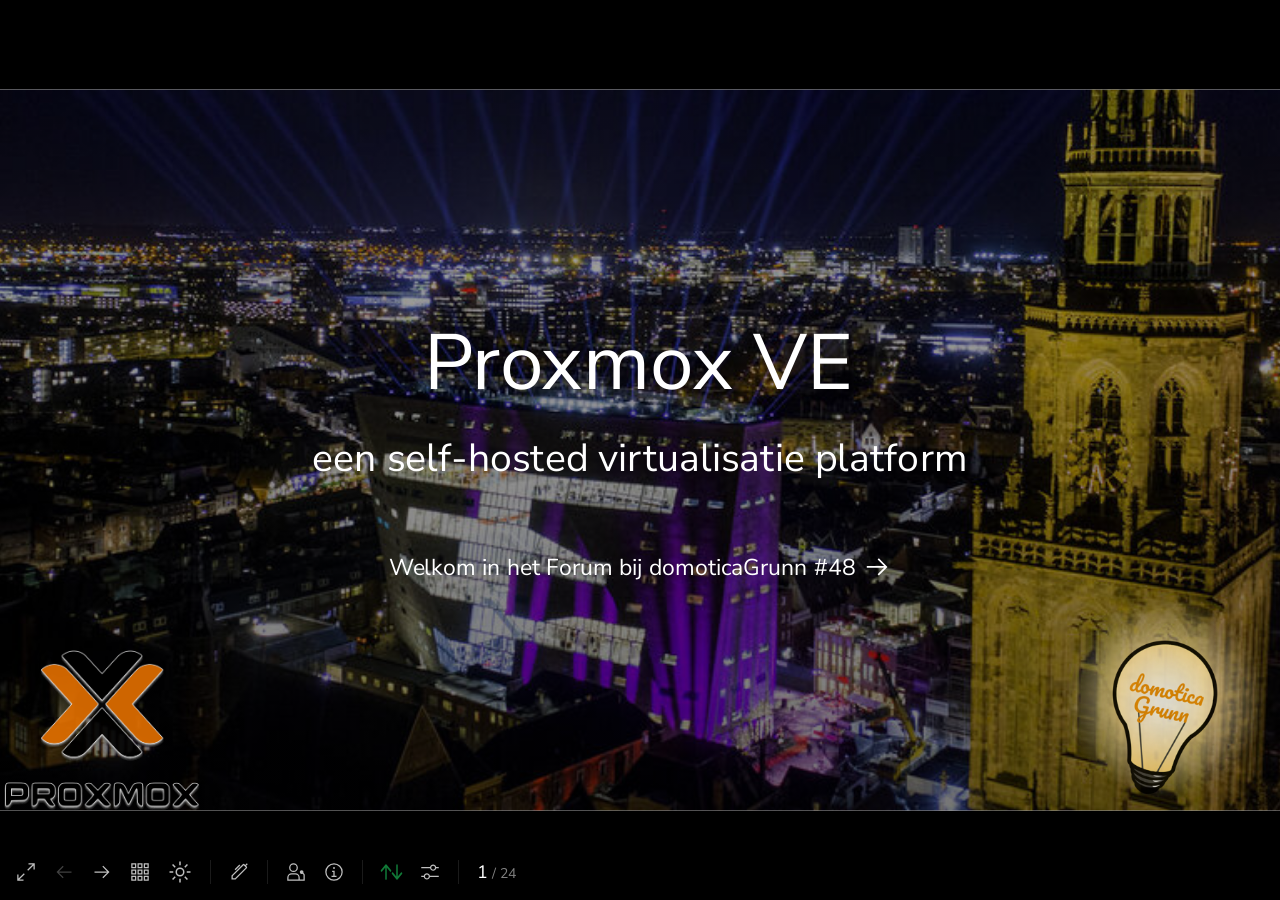
==== index.html @ 7b928413 "🎉 Initial commit" ====
<!DOCTYPE html>
<html lang="en">
<head>
<meta charset="utf-8">
<meta name="viewport" content="width=device-width, initial-scale=1">
<title>Proxmox VE - Slidev</title>
<link rel="stylesheet" href="https://fonts.googleapis.com/css2?family=Nunito+Sans:wght@200;400;600&family=Fira+Code:wght@200;400;600&display=swap" type="text/css">
<link rel="preload" as="image" href="/forum_by_night.jpg">
<link rel="preload" as="image" href="/proxmox-black-white-shade.png">
<link rel="preload" as="image" href="/agenda-proxmox.png">
<link rel="preload" as="image" href="/de-enshittification-logo.png">
<link rel="preload" as="image" href="/helper-scripts.png">
<link rel="preload" as="image" href="/synology.png">
<link rel="preload" as="image" href="/home-assistant-social-media-logo-round.png">
<link rel="preload" as="image" href="/pirate-and-flag.png">
<link rel="preload" as="image" href="/arr-stack.png">
<link rel="preload" as="image" href="/arr-flow.png">
<link rel="preload" as="image" href="/NFS-op-Synology.jpg">
<link rel="preload" as="image" href="/CTID.jpg">
<link rel="preload" as="image" href="/that_s_all_folks.jpg">
<link rel="icon" href="https://cdn.jsdelivr.net/gh/slidevjs/slidev/assets/favicon.png">
<meta http-equiv="Content-Type" content="text/html; charset=UTF-8">
<meta property="slidev:version" content="52.14.0">
<meta name="description" content="&quot;## Proxmox VE\nself-hosted virtualisation platform ...\n\nGepresenteerd tijdens [domoticaGrunn](https://domoticagrunn.nl/) #48\n&quot;">
<meta property="og:title" content="Proxmox VE - Slidev">
<meta property="og:description" content="&quot;## Proxmox VE\nself-hosted virtualisation platform ...\n\nGepresenteerd tijdens [domoticaGrunn](https://domoticagrunn.nl/) #48\n&quot;">  <script type="module" crossorigin src="/assets/index-CC-iwQQU.js"></script>
  <link rel="modulepreload" crossorigin href="/assets/modules/vue-CE-2AtBt.js">
  <link rel="modulepreload" crossorigin href="/assets/modules/shiki-D66ZmSuy.js">
  <link rel="stylesheet" crossorigin href="/assets/modules/shiki-UqVAgQbi.css">
  <link rel="stylesheet" crossorigin href="/assets/index-CL4uBboR.css">
</head>
<body>
  <div id="app"></div>
  <div id="mermaid-rendering-container"></div>
  
</body>
</html>
---- assets/modules/shiki-UqVAgQbi.css ----
.resize-observer[data-v-b329ee4c]{position:absolute;top:0;left:0;z-index:-1;width:100%;height:100%;border:none;background-color:transparent;pointer-events:none;display:block;overflow:hidden;opacity:0}.resize-observer[data-v-b329ee4c] object{display:block;position:absolute;top:0;left:0;height:100%;width:100%;overflow:hidden;pointer-events:none;z-index:-1}.v-popper__popper{z-index:10000;top:0;left:0;outline:none}.v-popper__popper.v-popper__popper--hidden{visibility:hidden;opacity:0;transition:opacity .15s,visibility .15s;pointer-events:none}.v-popper__popper.v-popper__popper--shown{visibility:visible;opacity:1;transition:opacity .15s}.v-popper__popper.v-popper__popper--skip-transition,.v-popper__popper.v-popper__popper--skip-transition>.v-popper__wrapper{transition:none!important}.v-popper__backdrop{position:absolute;top:0;left:0;width:100%;height:100%;display:none}.v-popper__inner{position:relative;box-sizing:border-box;overflow-y:auto}.v-popper__inner>div{position:relative;z-index:1;max-width:inherit;max-height:inherit}.v-popper__arrow-container{position:absolute;width:10px;height:10px}.v-popper__popper--arrow-overflow .v-popper__arrow-container,.v-popper__popper--no-positioning .v-popper__arrow-container{display:none}.v-popper__arrow-inner,.v-popper__arrow-outer{border-style:solid;position:absolute;top:0;left:0;width:0;height:0}.v-popper__arrow-inner{visibility:hidden;border-width:7px}.v-popper__arrow-outer{border-width:6px}.v-popper__popper[data-popper-placement^=top] .v-popper__arrow-inner,.v-popper__popper[data-popper-placement^=bottom] .v-popper__arrow-inner{left:-2px}.v-popper__popper[data-popper-placement^=top] .v-popper__arrow-outer,.v-popper__popper[data-popper-placement^=bottom] .v-popper__arrow-outer{left:-1px}.v-popper__popper[data-popper-placement^=top] .v-popper__arrow-inner,.v-popper__popper[data-popper-placement^=top] .v-popper__arrow-outer{border-bottom-width:0;border-left-color:transparent!important;border-right-color:transparent!important;border-bottom-color:transparent!important}.v-popper__popper[data-popper-placement^=top] .v-popper__arrow-inner{top:-2px}.v-popper__popper[data-popper-placement^=bottom] .v-popper__arrow-container{top:0}.v-popper__popper[data-popper-placement^=bottom] .v-popper__arrow-inner,.v-popper__popper[data-popper-placement^=bottom] .v-popper__arrow-outer{border-top-width:0;border-left-color:transparent!important;border-right-color:transparent!important;border-top-color:transparent!important}.v-popper__popper[data-popper-placement^=bottom] .v-popper__arrow-inner{top:-4px}.v-popper__popper[data-popper-placement^=bottom] .v-popper__arrow-outer{top:-6px}.v-popper__popper[data-popper-placement^=left] .v-popper__arrow-inner,.v-popper__popper[data-popper-placement^=right] .v-popper__arrow-inner{top:-2px}.v-popper__popper[data-popper-placement^=left] .v-popper__arrow-outer,.v-popper__popper[data-popper-placement^=right] .v-popper__arrow-outer{top:-1px}.v-popper__popper[data-popper-placement^=right] .v-popper__arrow-inner,.v-popper__popper[data-popper-placement^=right] .v-popper__arrow-outer{border-left-width:0;border-left-color:transparent!important;border-top-color:transparent!important;border-bottom-color:transparent!important}.v-popper__popper[data-popper-placement^=right] .v-popper__arrow-inner{left:-4px}.v-popper__popper[data-popper-placement^=right] .v-popper__arrow-outer{left:-6px}.v-popper__popper[data-popper-placement^=left] .v-popper__arrow-container{right:-10px}.v-popper__popper[data-popper-placement^=left] .v-popper__arrow-inner,.v-popper__popper[data-popper-placement^=left] .v-popper__arrow-outer{border-right-width:0;border-top-color:transparent!important;border-right-color:transparent!important;border-bottom-color:transparent!important}.v-popper__popper[data-popper-placement^=left] .v-popper__arrow-inner{left:-2px}.v-popper--theme-tooltip .v-popper__inner{background:#000c;color:#fff;border-radius:6px;padding:7px 12px 6px}.v-popper--theme-tooltip .v-popper__arrow-outer{border-color:#000c}.v-popper--theme-dropdown .v-popper__inner{background:#fff;color:#000;border-radius:6px;border:1px solid #ddd;box-shadow:0 6px 30px #0000001a}.v-popper--theme-dropdown .v-popper__arrow-inner{visibility:visible;border-color:#fff}.v-popper--theme-dropdown .v-popper__arrow-outer{border-color:#ddd}:root{--twoslash-border-color: #8888;--twoslash-underline-color: currentColor;--twoslash-highlighted-border: #c37d0d50;--twoslash-highlighted-bg: #c37d0d20;--twoslash-popup-bg: #f8f8f8;--twoslash-popup-color: inherit;--twoslash-popup-shadow: rgba(0, 0, 0, .08) 0px 1px 4px;--twoslash-docs-color: #888;--twoslash-docs-font: sans-serif;--twoslash-code-font: inherit;--twoslash-code-font-size: 1em;--twoslash-matched-color: inherit;--twoslash-unmatched-color: #888;--twoslash-cursor-color: #8888;--twoslash-error-color: #d45656;--twoslash-error-bg: #d4565620;--twoslash-warn-color: #c37d0d;--twoslash-warn-bg: #c37d0d20;--twoslash-tag-color: #3772cf;--twoslash-tag-bg: #3772cf20;--twoslash-tag-warn-color: var(--twoslash-warn-color);--twoslash-tag-warn-bg: var(--twoslash-warn-bg);--twoslash-tag-annotate-color: #1ba673;--twoslash-tag-annotate-bg: #1ba67320}@media(prefers-reduced-motion:reduce){.twoslash *{transition:none!important}}.twoslash:hover .twoslash-hover{border-color:var(--twoslash-underline-color)}.twoslash .twoslash-hover{border-bottom:1px dotted transparent;transition-timing-function:ease;transition:border-color .3s;position:relative}.twoslash .twoslash-popup-container{position:absolute;opacity:0;display:inline-flex;flex-direction:column;transform:translateY(1.1em);background:var(--twoslash-popup-bg);color:var(--twoslash-popup-color);border:1px solid var(--twoslash-border-color);transition:opacity .3s;border-radius:4px;pointer-events:none;z-index:10;-webkit-user-select:none;user-select:none;text-align:left;box-shadow:var(--twoslash-popup-shadow)}.twoslash .twoslash-query-persisted .twoslash-popup-container{z-index:9;transform:translateY(1.5em)}.twoslash .twoslash-hover:hover .twoslash-popup-container,.twoslash .twoslash-error-hover:hover .twoslash-popup-container,.twoslash .twoslash-query-persisted .twoslash-popup-container,.twoslash .twoslash-query-line .twoslash-popup-container{opacity:1;pointer-events:auto}.twoslash .twoslash-popup-container:hover{-webkit-user-select:auto;user-select:auto}.twoslash .twoslash-popup-arrow{position:absolute;top:-4px;left:1em;border-top:1px solid var(--twoslash-border-color);border-right:1px solid var(--twoslash-border-color);background:var(--twoslash-popup-bg);transform:rotate(-45deg);width:6px;height:6px;pointer-events:none}.twoslash .twoslash-popup-code,.twoslash .twoslash-popup-error,.twoslash .twoslash-popup-docs{padding:6px 8px!important}.twoslash .twoslash-popup-code{font-family:var(--twoslash-code-font);font-size:var(--twoslash-code-font-size)}.twoslash .twoslash-popup-docs{color:var(--twoslash-docs-color);font-family:var(--twoslash-docs-font);font-size:.8em;border-top:1px solid var(--twoslash-border-color)}.twoslash .twoslash-popup-error{color:var(--twoslash-error-color);background-color:var(--twoslash-error-bg);font-family:var(--twoslash-docs-font);font-size:.8em}.twoslash .twoslash-popup-docs-tags{display:flex;flex-direction:column;font-family:var(--twoslash-docs-font)}.twoslash .twoslash-popup-docs-tags,.twoslash .twoslash-popup-docs-tag-name{margin-right:.5em}.twoslash .twoslash-popup-docs-tag-name{font-family:var(--twoslash-code-font)}.twoslash .twoslash-query-line .twoslash-popup-container{position:relative;margin-bottom:1.4em;transform:translateY(.6em)}.twoslash .twoslash-error-line{position:relative;background-color:var(--twoslash-error-bg);border-left:3px solid var(--twoslash-error-color);color:var(--twoslash-error-color);padding:6px 12px;margin:.2em 0;min-width:100%;width:max-content}.twoslash .twoslash-error-line.twoslash-error-level-warning{background-color:var(--twoslash-warn-bg);border-left:3px solid var(--twoslash-warn-color);color:var(--twoslash-warn-color)}.twoslash .twoslash-error{background:url("data:image/svg+xml,%3Csvg%20xmlns%3D'http%3A%2F%2Fwww.w3.org%2F2000%2Fsvg'%20viewBox%3D'0%200%206%203'%20enable-background%3D'new%200%200%206%203'%20height%3D'3'%20width%3D'6'%3E%3Cg%20fill%3D'%23c94824'%3E%3Cpolygon%20points%3D'5.5%2C0%202.5%2C3%201.1%2C3%204.1%2C0'%2F%3E%3Cpolygon%20points%3D'4%2C0%206%2C2%206%2C0.6%205.4%2C0'%2F%3E%3Cpolygon%20points%3D'0%2C2%201%2C3%202.4%2C3%200%2C0.6'%2F%3E%3C%2Fg%3E%3C%2Fsvg%3E") repeat-x bottom left;padding-bottom:2px}.twoslash .twoslash-error.twoslash-error-level-warning{background:url("data:image/svg+xml,%3Csvg%20xmlns%3D'http%3A%2F%2Fwww.w3.org%2F2000%2Fsvg'%20viewBox%3D'0%200%206%203'%20enable-background%3D'new%200%200%206%203'%20height%3D'3'%20width%3D'6'%3E%3Cg%20fill%3D'%23c37d0d'%3E%3Cpolygon%20points%3D'5.5%2C0%202.5%2C3%201.1%2C3%204.1%2C0'%2F%3E%3Cpolygon%20points%3D'4%2C0%206%2C2%206%2C0.6%205.4%2C0'%2F%3E%3Cpolygon%20points%3D'0%2C2%201%2C3%202.4%2C3%200%2C0.6'%2F%3E%3C%2Fg%3E%3C%2Fsvg%3E") repeat-x bottom left;padding-bottom:2px}.twoslash .twoslash-completion-cursor{position:relative}.twoslash .twoslash-completion-cursor .twoslash-completion-list{-webkit-user-select:none;user-select:none;position:absolute;top:0;left:0;transform:translateY(1.2em);margin:3px 0 0 -1px;display:inline-block;z-index:8;box-shadow:var(--twoslash-popup-shadow);background:var(--twoslash-popup-bg);border:1px solid var(--twoslash-border-color)}.twoslash-completion-list{width:240px;font-size:.8rem;padding:4px;display:flex;flex-direction:column;gap:4px}.twoslash-completion-list:hover{-webkit-user-select:auto;user-select:auto}.twoslash-completion-list:before{background-color:var(--twoslash-cursor-color);width:2px;position:absolute;top:-1.6em;height:1.4em;left:-1px;content:" "}.twoslash-completion-list li{overflow:hidden;display:flex;align-items:center;gap:.25em;line-height:1em}.twoslash-completion-list li span.twoslash-completions-unmatched{color:var(--twoslash-unmatched-color)}.twoslash-completion-list .deprecated{text-decoration:line-through;opacity:.5}.twoslash-completion-list li span.twoslash-completions-matched{color:var(--twoslash-matched-color)}.twoslash-highlighted{background-color:var(--twoslash-highlighted-bg);border:1px solid var(--twoslash-highlighted-border);padding:1px 2px;margin:-1px -3px;border-radius:4px}.twoslash-completion-list .twoslash-completions-icon{color:var(--twoslash-unmatched-color);width:1em;flex:none}.twoslash .twoslash-tag-line{position:relative;background-color:var(--twoslash-tag-bg);border-left:3px solid var(--twoslash-tag-color);color:var(--twoslash-tag-color);padding:6px 10px;margin:.2em 0;display:flex;align-items:center;gap:.3em;min-width:100%;width:max-content}.twoslash .twoslash-tag-line .twoslash-tag-icon{width:1.1em;color:inherit}.twoslash .twoslash-tag-line.twoslash-tag-error-line{background-color:var(--twoslash-error-bg);border-left:3px solid var(--twoslash-error-color);color:var(--twoslash-error-color)}.twoslash .twoslash-tag-line.twoslash-tag-warn-line{background-color:var(--twoslash-tag-warn-bg);border-left:3px solid var(--twoslash-tag-warn-color);color:var(--twoslash-tag-warn-color)}.twoslash .twoslash-tag-line.twoslash-tag-annotate-line{background-color:var(--twoslash-tag-annotate-bg);border-left:3px solid var(--twoslash-tag-annotate-color);color:var(--twoslash-tag-annotate-color)}:root{--twoslash-popup-bg: var(--vp-c-bg, inherit);--twoslash-popup-color: var(--vp-c-text-1);--twoslash-docs-color: var(--vp-c-text-1);--twoslash-docs-font: var(--vp-font-family-base);--twoslash-code-font: var(--vp-font-family-mono);--twoslash-code-size: var(--vp-code-font-size);--twoslash-underline-color: #8888;--twoslash-border-color: var(--vp-c-border);--twoslash-cursor-color: var(--vp-c-brand);--twoslash-matched-color: var(--vp-c-brand);--twoslash-unmatched-color: var(--vp-c-text-2)}.v-popper--theme-twoslash{z-index:calc(var(--vp-z-index-local-nav) - 1)}.v-popper--theme-twoslash.v-popper__popper{content-visibility:auto}.v-popper--theme-twoslash .v-popper__inner{background:var(--twoslash-popup-bg);color:var(--twoslash-popup-color);border-color:var(--twoslash-border-color)}.v-popper--theme-twoslash .v-popper__arrow-outer{border-color:var(--twoslash-border-color)}.v-popper--theme-twoslash .v-popper__arrow-inner{border-color:var(--twoslash-popup-bg)}.twoslash-popup-container{transform:translateY(1.5em)}.twoslash-query-persisted .twoslash-popup-container{transform:translateY(1.8em)}.twoslash .v-popper{display:inline-block}.twoslash-completion-list .twoslash-completions-icon{color:var(--twoslash-unmatched-color)!important}.twoslash-floating .twoslash-popup-code{max-width:600px;display:block;width:fit-content;min-width:100%;padding:6px 12px;line-height:var(--vp-code-line-height);font-size:var(--twoslash-code-size);transition:color .5s;white-space:pre-wrap}.twoslash-floating .twoslash-popup-docs,.twoslash-floating .twoslash-popup-error{padding:12px!important;font-family:var(--twoslash-docs-font);font-size:.9em;max-height:500px;max-width:700px;overflow-y:auto;overflow-x:hidden;text-wrap:balance}.twoslash-floating .twoslash-popup-docs p:first-child,.twoslash-floating .twoslash-popup-error p:first-child{margin-top:0}.twoslash-floating .twoslash-popup-docs p:last-child,.twoslash-floating .twoslash-popup-error p:last-child{margin-bottom:0}.twoslash-floating .twoslash-popup-docs{border-top:1px solid var(--twoslash-border-color);color:var(--twoslash-docs-color)}.twoslash-floating .twoslash-popup-error{color:var(--twoslash-error-color)}.twoslash-floating .twoslash-popup-error.twoslash-error-level-warning{color:var(--twoslash-warn-color)}.twoslash-floating .twoslash-popup-docs p,.twoslash-floating .twoslash-popup-error p{margin:6px 0;text-wrap:balance}.twoslash-floating .twoslash-popup-docs pre .twoslash-floating .twoslash-popup-error pre{background-color:var(--vp-code-block-bg);border-radius:8px;padding:12px;margin:6px -2px;overflow-x:auto}.twoslash-floating .twoslash-popup-docs-tags{display:flex;flex-direction:column;padding:8px 12px!important}.twoslash-floating .twoslash-popup-docs-tags .twoslash-popup-docs-tag-name{font-family:var(--twoslash-code-font);color:var(--twoslash-unmatched-color);margin-right:.5em}.twoslash-completion-cursor{height:1.2em;width:2px;margin-bottom:-.2em;background:var(--twoslash-cursor-color);display:inline-block;-webkit-user-select:none;user-select:none}.twoslash-floating.twoslash-completion .v-popper__arrow-container{display:none}.twoslash-floating.twoslash-completion .twoslash-completion-list{padding:6px;font-family:var(--twoslash-code-font);font-size:var(--twoslash-code-size)!important}.twoslash-floating.twoslash-completion .twoslash-completion-list li{padding:3px 0}.twoslash-error:empty,.twoslash-error-empty{display:inline-block;min-width:.55em;min-height:1.2em;vertical-align:middle}
---- assets/index-CL4uBboR.css ----
:root{--slidev-code-background: #f5f5f5;--slidev-code-foreground: #1b1b1b;--slidev-code-font-family: "Fira Code",ui-monospace,SFMono-Regular,Menlo,Monaco,Consolas,"Liberation Mono","Courier New",monospace;--slidev-code-padding: 8px;--slidev-code-font-size: 12px;--slidev-code-line-height: 18px;--slidev-code-radius: 4px;--slidev-code-margin: 4px 0;--slidev-theme-primary: #3ab9d5;--slidev-transition-duration: .5s;--slidev-slide-container-background: black;--slidev-controls-foreground: white;--slidev-code-tab-divider: #e5e5e5;--slidev-code-tab-text-color: #67676c;--slidev-code-tab-font-size: 12px;--slidev-code-tab-active-text-color: #3c3c43}html.dark{--slidev-code-background: #1b1b1b;--slidev-code-foreground: #eee;--slidev-code-tab-divider: #222222;--slidev-code-tab-text-color: #98989f;--slidev-code-tab-active-text-color: #dfdfd6}html,body,#app,#page-root{padding:0;margin:0;width:100%;height:100vh;height:calc(var(--vh, 1vh) * 100);overflow:hidden;print-color-adjust:exact;-webkit-print-color-adjust:exact;--un-bg-opacity:1;background-color:rgb(255 255 255 / var(--un-bg-opacity));font-family:Avenir Next,Nunito Sans,ui-sans-serif,system-ui,-apple-system,BlinkMacSystemFont,Segoe UI,Roboto,Helvetica Neue,Arial,Noto Sans,sans-serif,"Apple Color Emoji","Segoe UI Emoji",Segoe UI Symbol,"Noto Color Emoji"}.dark html,.dark body,.dark #app,.dark #page-root{--un-bg-opacity:1;background-color:rgb(18 18 18 / var(--un-bg-opacity))}html{background:transparent}.slidev-icon-btn{aspect-ratio:1;-webkit-user-select:none;user-select:none;outline:none;cursor:pointer;position:relative;display:inline-flex;align-items:center;justify-content:center;border-radius:.25rem;padding:.25rem;vertical-align:middle;opacity:.75;transition-property:color,background-color,border-color,text-decoration-color,fill,stroke,opacity,box-shadow,transform,filter,backdrop-filter;transition-duration:.15s;transition-duration:.2s;transition-timing-function:cubic-bezier(.4,0,.2,1)}@media(min-width:768px){.slidev-icon-btn{padding:.5rem}}.slidev-icon-btn:hover{--un-bg-opacity:1;background-color:rgb(156 163 175 / var(--un-bg-opacity));--un-bg-opacity:.1;opacity:1}.slidev-icon-btn:focus-visible{opacity:1;outline-width:2px;--un-outline-color-opacity:1;outline-color:rgb(0 0 0 / var(--un-outline-color-opacity));outline-offset:2px;outline-style:solid}.dark .slidev-icon-btn:focus-visible{--un-outline-color-opacity:1;outline-color:rgb(255 255 255 / var(--un-outline-color-opacity))}.slidev-icon-btn.shallow{opacity:.3}.slidev-icon-btn.active{opacity:1}.slidev-icon-btn.disabled{opacity:.25;pointer-events:none}.slidev-layout a.slidev-icon-btn{border-style:none}.slidev-layout a.slidev-icon-btn:hover{border-style:none;--un-text-opacity:1;color:rgb(255 255 255 / var(--un-text-opacity))}.slidev-vclick-target{transition-property:opacity;transition-timing-function:cubic-bezier(.4,0,.2,1);transition-duration:.15s;transition-duration:.1s}.slidev-vclick-hidden{opacity:0!important;pointer-events:none!important;-webkit-user-select:none!important;user-select:none!important}.slidev-vclick-display-none{display:none!important}.slidev-vclick-fade{opacity:.5}.slidev-icon{display:inline-block;vertical-align:sub;line-height:1em}.slidev-page{position:relative;top:0;left:0;right:0;width:100%}.slidev-note-with-clicks .slidev-note-fade{color:#888c}.dark .slidev-note-with-clicks .slidev-note-fade{color:#a1a1a1cc}.slidev-note-click-mark{-webkit-user-select:none;user-select:none;font-size:.7em;display:inline-flex;align-items:center;border-width:1px;border-color:transparent;border-radius:.25rem;background-color:#a78bfa1a;padding-left:.25rem;padding-right:.25rem;--un-text-opacity:1;color:rgb(167 139 250 / var(--un-text-opacity));font-family:Fira Code,ui-monospace,SFMono-Regular,Menlo,Monaco,Consolas,Liberation Mono,Courier New,monospace}.slidev-note-click-mark.slidev-note-click-mark-active{border-width:1px;--un-border-opacity:1;border-color:rgb(167 139 250 / var(--un-border-opacity))}.slidev-note-click-mark.slidev-note-click-mark-past{filter:saturate(0);opacity:.5}.slidev-note-click-mark.slidev-note-click-mark-future{opacity:.5}.slidev-note-click-mark:before{content:"";display:inline-block;--un-icon: url("data:image/svg+xml;utf8,%3Csvg viewBox='0 0 32 32' width='1.2em' height='1.2em' xmlns='http://www.w3.org/2000/svg' %3E%3Cpath fill='currentColor' d='M23 28a1 1 0 0 1-.71-.29l-6.13-6.14l-3.33 5a1 1 0 0 1-1 .44a1 1 0 0 1-.81-.7l-6-20A1 1 0 0 1 6.29 5l20 6a1 1 0 0 1 .7.81a1 1 0 0 1-.44 1l-5 3.33l6.14 6.13a1 1 0 0 1 0 1.42l-4 4A1 1 0 0 1 23 28m0-2.41L25.59 23l-7.16-7.15l5.25-3.5L7.49 7.49l4.86 16.19l3.5-5.25Z'/%3E%3C/svg%3E");-webkit-mask:var(--un-icon) no-repeat;mask:var(--un-icon) no-repeat;-webkit-mask-size:100% 100%;mask-size:100% 100%;background-color:currentColor;color:inherit;width:1.2em;height:1.2em;opacity:.8}.slidev-note-click-mark:after{content:attr(data-clicks);display:inline-block;transform:translateY(.1em)}.slidev-form-button{border-bottom-width:2px;border-radius:.25rem;padding:.25rem 1rem;--un-text-opacity:1;color:rgb(255 255 255 / var(--un-text-opacity));--un-border-opacity:1;border-color:rgb(55 65 81 / var(--un-border-opacity));--un-bg-opacity:1;background-color:rgb(107 114 128 / var(--un-bg-opacity))}.slidev-form-button:hover{--un-border-opacity:1;border-color:rgb(75 85 99 / var(--un-border-opacity));--un-bg-opacity:1;background-color:rgb(156 163 175 / var(--un-bg-opacity))}.slidev-form-button.primary{--un-border-opacity:1;border-color:rgb(17 94 89 / var(--un-border-opacity));--un-bg-opacity:1;background-color:rgb(13 148 136 / var(--un-bg-opacity))}.slidev-form-button.primary:hover{--un-border-opacity:1;border-color:rgb(15 118 110 / var(--un-border-opacity));--un-bg-opacity:1;background-color:rgb(20 184 166 / var(--un-bg-opacity))}.rough-annotation{transform:scale(calc(1 / var(--slidev-slide-scale)))}#twoslash-container{position:fixed}#twoslash-container .v-popper__wrapper:not(.no-slide-scale>*){transform:scale(calc(1 * var(--slidev-slide-scale)));transform-origin:30px top}.slidev-note ul{margin:0}html.dark:root{color-scheme:dark}html.dark .shiki{color:var(--shiki-dark, inherit);--twoslash-popup-bg: var(--shiki-dark-bg, inherit)}html.dark .shiki span{color:var(--shiki-dark)}html:not(.dark) .shiki{color:var(--shiki-light, inherit);--twoslash-popup-bg: var(--shiki-light-bg, inherit)}html:not(.dark) .shiki span{color:var(--shiki-light)}.twoslash-meta-line.twoslash-popover-line{margin-top:-10px}.slidev-code-wrapper{margin:var(--slidev-code-margin)!important;scroll-padding:var(--slidev-code-padding)}.slidev-code-wrapper:-webkit-scrollbar{width:0px}.slidev-code{font-family:var(--slidev-code-font-family)!important;padding:var(--slidev-code-padding)!important;font-size:var(--slidev-code-font-size)!important;line-height:var(--slidev-code-line-height)!important;border-radius:var(--slidev-code-radius)!important;background:var(--slidev-code-background);overflow:auto}.slidev-code-block-title,.slidev-code-group-tabs{background:var(--slidev-code-background);color:var(--slidev-code-tab-text-color);padding-left:var(--slidev-code-padding);padding-right:var(--slidev-code-padding);font-size:var(--slidev-code-tab-font-size);border-radius:var(--slidev-code-radius) var(--slidev-code-radius) 0 0;box-shadow:inset 0 -1px var(--slidev-code-tab-divider);display:flex;gap:8px;align-items:center}.slidev-code-block-title{padding:var(--slidev-code-padding)}.slidev-code-tab{font-size:var(--slidev-code-tab-font-size);white-space:nowrap;cursor:pointer;transition:color .25s;padding:var(--slidev-code-padding);border-bottom:2px solid transparent;color:var(--slidev-code-tab-text-color);position:relative;display:flex;align-items:center;gap:8px}.slidev-code-tab:hover{color:var(--slidev-code-tab-active-text-color)!important}.slidev-code-group-blocks .slidev-code-wrapper{margin:0!important}.slidev-code-group-blocks .slidev-code{border-radius:0 0 var(--slidev-code-radius) var(--slidev-code-radius)!important}.slidev-code-group-blocks .slidev-code-wrapper.active{display:block}.slidev-code-group-blocks .slidev-code-wrapper{display:none}.slidev-code-block-title+.slidev-code,.slidev-code-group-tabs+.slidev-code{border-top-left-radius:0!important;border-top-right-radius:0!important}.slidev-code .slidev-code-dishonored{opacity:.3;pointer-events:none}.slidev-code-line-numbers .slidev-code code{counter-reset:step;counter-increment:step calc(var(--start, 1) - 1)}.slidev-code-line-numbers .slidev-code code .line:before{content:counter(step);counter-increment:step;display:inline-block;text-align:right;margin-right:1.5rem;width:1rem;--un-text-opacity:1;color:rgb(156 163 175 / var(--un-text-opacity))}.dark .slidev-code-line-numbers .slidev-code code .line:before{--un-text-opacity:1;color:rgb(75 85 99 / var(--un-text-opacity))}.slidev-note :not(pre)>code,.slidev-layout :not(pre)>code{font-size:.9em;background:var(--slidev-code-background);border-radius:var(--slidev-code-radius);padding:.125rem .375rem;font-weight:300}.slidev-note :not(pre)>code:after,.slidev-note :not(pre)>code:before{content:""}.slidev-layout :not(pre)>code:before{margin-right:-.08em}.katex,.katex :after,.katex :before{border-color:currentColor}.slidev-katex-wrapper .mord.dishonored{opacity:.3}.slide-left-enter-active,.slide-left-leave-active,.slide-right-enter-active,.slide-right-leave-active,.slide-up-enter-active,.slide-up-leave-active,.slide-down-enter-active,.slide-down-leave-active{transition:all var(--slidev-transition-duration) ease}.slide-left-enter-from,.slide-right-leave-to{translate:100% 0}.slide-left-leave-to,.slide-right-enter-from{translate:-100% 0}.slide-up-enter-from,.slide-down-leave-to{translate:0 100%}.slide-up-leave-to,.slide-down-enter-from{translate:0 -100%}.fade-enter-active,.fade-leave-active{transition:opacity var(--slidev-transition-duration) ease}.fade-enter-from,.fade-leave-to{opacity:0}.fade-out-leave-active{transition:opacity calc(var(--slidev-transition-duration) * .6) ease-out}.fade-out-enter-active{transition:opacity calc(var(--slidev-transition-duration) * .8) ease-in;transition-delay:calc(var(--slidev-transition-duration) * .6)}.fade-out-enter-from,.fade-out-leave-to{opacity:0}.slidev-layout{height:100%;padding:2.5rem 3.5rem;font-size:1.1rem}.slidev-layout pre,.slidev-layout code{-webkit-user-select:text;user-select:text}.slidev-layout code{font-family:Fira Code,ui-monospace,SFMono-Regular,Menlo,Monaco,Consolas,Liberation Mono,Courier New,monospace}.slidev-layout h1{margin-bottom:1rem;font-size:2.25rem;line-height:2.5rem}.slidev-layout h6{padding-top:.25rem;font-size:.875rem;line-height:1.25rem;font-weight:500;letter-spacing:.1em;text-transform:uppercase}.slidev-layout p{margin-top:1rem;margin-bottom:1rem;line-height:1.5rem}.slidev-layout ul{list-style:square}.slidev-layout ol{list-style:decimal}.slidev-layout li{line-height:1.8em}.slidev-layout blockquote{background:var(--slidev-code-background);color:var(--slidev-code-foreground);border-left-width:1px;border-color:var(--slidev-theme-primary);border-radius:.25rem;padding:.25rem .5rem;font-size:.875rem;line-height:1.25rem}.slidev-layout blockquote>*{margin-top:0;margin-bottom:0}.slidev-layout table{width:100%}.slidev-layout tr{border-bottom-width:1px;border-color:#9ca3af33}.slidev-layout th{text-align:left;font-weight:400}.slidev-layout a{border-bottom-width:1px;border-color:currentColor;border-style:dashed}.slidev-layout a:hover{border-style:solid;color:var(--slidev-theme-primary)}.slidev-layout td,.slidev-layout th{padding:.75rem .5rem}.slidev-layout b,.slidev-layout strong{font-weight:600}.slidev-layout kbd{border-width:1px;border-bottom-width:2px;border-color:#9ca3af33;border-radius:.25rem;--un-bg-opacity:1;background-color:rgb(156 163 175 / var(--un-bg-opacity));--un-bg-opacity:.05;padding:.125rem .25rem;font-size:.75rem;line-height:1rem;font-family:Fira Code,ui-monospace,SFMono-Regular,Menlo,Monaco,Consolas,Liberation Mono,Courier New,monospace}.slidev-layout h1,[dir=ltr] h1,.slidev-layout [dir=ltr] h1,.slidev-layout h6,[dir=ltr] h6,.slidev-layout [dir=ltr] h6{margin-left:-.05em;margin-right:0}.slidev-layout li,[dir=ltr] li,.slidev-layout [dir=ltr] li{margin-left:1.1em;margin-right:0;padding-left:.2em;padding-right:0}[dir=rtl] h1,.slidev-layout [dir=rtl] h1,[dir=rtl] h6,.slidev-layout [dir=rtl] h6{margin-right:-.05em;margin-left:0}[dir=rtl] li,.slidev-layout [dir=rtl] li{margin-right:1.1em;margin-left:0;padding-right:.2em;padding-left:0}.slidev-layout h1+p{margin-top:-.5rem;margin-bottom:1rem;opacity:.5}.slidev-layout p+h2,.slidev-layout ul+h2,.slidev-layout table+h2{margin-top:2.5rem}.slidev-layout h1{margin-bottom:1rem;margin-left:-.05em;font-size:2.25rem;line-height:2.5rem}.slidev-layout h2{font-size:1.875rem;line-height:2.25rem}.slidev-layout h3{font-size:1.5rem;line-height:2rem}.slidev-layout h4{font-size:1.25rem;line-height:1.75rem}.slidev-layout h5{font-size:1rem;line-height:1.5rem}.slidev-layout h6{margin-left:-.05em;padding-top:.25rem;font-size:.875rem;line-height:1.25rem;font-weight:500;letter-spacing:.1em;text-transform:uppercase}.slidev-layout h6:not(.opacity-100){opacity:.4}.slidev-layout.cover,.slidev-layout.intro{display:grid;height:100%}.slidev-layout.cover h1,.slidev-layout.intro h1{font-size:3.75rem;line-height:1;line-height:5rem}.slidev-layout.fact{display:grid;height:100%;text-align:center}.slidev-layout.fact h1{font-size:6rem;line-height:1;font-weight:700}.slidev-layout.fact h1+p{font-size:1.5rem;line-height:2rem;font-weight:700}.slidev-layout.statement{display:grid;height:100%;text-align:center}.slidev-layout.statement h1{font-size:3.75rem;line-height:1;font-weight:700}.slidev-layout.quote{display:grid;height:100%}.slidev-layout.quote h1+p{margin-top:.5rem}.slidev-layout.section h1{font-size:3.75rem;line-height:1;font-weight:500;line-height:5rem}:root{--prism-scheme: light;--prism-foreground: #6e6e6e;--prism-background: #f4f4f4;--prism-comment: #a8a8a8;--prism-string: #555555;--prism-literal: #333333;--prism-keyword: #000000;--prism-function: #4f4f4f;--prism-deleted: #333333;--prism-class: #333333;--prism-builtin: #757575;--prism-property: #333333;--prism-namespace: #4f4f4f;--prism-punctuation: #ababab;--prism-decorator: var(--prism-class);--prism-operator: var(--prism-punctuation);--prism-number: var(--prism-literal);--prism-boolean: var(--prism-literal);--prism-variable: var(--prism-literal);--prism-constant: var(--prism-literal);--prism-symbol: var(--prism-literal);--prism-interpolation: var(--prism-literal);--prism-selector: var(--prism-keyword);--prism-keyword-control: var(--prism-keyword);--prism-regex: var(--prism-string);--prism-json-property: var(--prism-property);--prism-inline-background: var(--prism-background);--prism-comment-style: italic;--prism-url-decoration: underline;--prism-line-number: #a5a5a5;--prism-line-number-gutter: #333333;--prism-line-highlight-background: #eeeeee;--prism-selection-background: #dddddd;--prism-marker-color: var(--prism-foreground);--prism-marker-opacity: .4;--prism-marker-font-size: .8em;--prism-font-size: 1em;--prism-line-height: 1.5em;--prism-font-family: monospace;--prism-inline-font-size: var(--prism-font-size);--prism-block-font-size: var(--prism-font-size);--prism-tab-size: 2;--prism-block-padding-x: 1em;--prism-block-padding-y: 1em;--prism-block-margin-x: 0;--prism-block-margin-y: .5em;--prism-block-radius: .3em;--prism-inline-padding-x: .3em;--prism-inline-padding-y: .1em;--prism-inline-radius: .3em}div[class*=language-],pre[class*=language-],code[class*=language-]{font-size:var(--prism-font-size);font-family:var(--prism-font-family);direction:ltr;text-align:left;white-space:pre;word-spacing:normal;word-break:normal;line-height:var(--prism-line-height);-moz-tab-size:var(--prism-tab-size);-o-tab-size:var(--prism-tab-size);tab-size:var(--prism-tab-size);-webkit-hyphens:none;-moz-hyphens:none;-ms-hyphens:none;hyphens:none;color:var(--prism-foreground)!important}div[class*=language-],pre[class*=language-]{font-size:var(--prism-block-font-size);padding:var(--prism-block-padding-y) var(--prism-block-padding-x);margin:var(--prism-block-margin-y) var(--prism-block-margin-x);border-radius:var(--prism-block-radius);overflow:auto;background:var(--prism-background)}:not(pre)>code[class*=language-]{font-size:var(--prism-inline-font-size);padding:var(--prism-inline-padding-y) var(--prism-inline-padding-x);border-radius:var(--prism-inline-radius);background:var(--prism-inline-background)}pre[class*=language-]::-moz-selection,pre[class*=language-] ::-moz-selection,code[class*=language-]::-moz-selection,code[class*=language-] ::-moz-selection{background:var(--prism-selection-background)}pre[class*=language-]::selection,pre[class*=language-] ::selection,code[class*=language-]::selection,code[class*=language-] ::selection{background:var(--prism-selection-background)}.token.comment,.token.prolog,.token.doctype,.token.cdata{color:var(--prism-comment);font-style:var(--prism-comment-style)}.token.namespace{color:var(--prism-namespace)}.token.interpolation{color:var(--prism-interpolation)}.token.string{color:var(--prism-string)}.token.punctuation{color:var(--prism-punctuation)}.token.operator{color:var(--prism-operator)}.token.keyword.module,.token.keyword.control-flow{color:var(--prism-keyword-control)}.token.url,.token.symbol,.token.inserted{color:var(--prism-symbol)}.token.constant{color:var(--prism-constant)}.token.string.url{text-decoration:var(--prism-url-decoration)}.token.boolean,.language-json .token.boolean{color:var(--prism-boolean)}.token.number,.language-json .token.number{color:var(--prism-number)}.token.variable{color:var(--prism-variable)}.token.keyword{color:var(--prism-keyword)}.token.atrule,.token.attr-value,.token.selector{color:var(--prism-selector)}.token.function{color:var(--prism-function)}.token.deleted{color:var(--prism-deleted)}.token.important,.token.bold{font-weight:700}.token.italic{font-style:italic}.token.class-name{color:var(--prism-class)}.token.tag,.token.builtin{color:var(--prism-builtin)}.token.attr-name,.token.property,.token.entity{color:var(--prism-property)}.language-json .token.property{color:var(--prism-json-property)}.token.regex{color:var(--prism-regex)}.token.decorator,.token.annotation{color:var(--prism-decorator)}.line-numbers .line-numbers-rows{border-right-color:var(--prism-line-number)}.line-numbers-rows>span:before{color:var(--prism-line-number-gutter)}.line-highlight{background:var(--prism-line-highlight-background)}:root{--cm-scheme: light;--cm-foreground: #6e6e6e;--cm-background: #f4f4f4;--cm-comment: #a8a8a8;--cm-string: #555555;--cm-literal: #333333;--cm-keyword: #000000;--cm-function: #4f4f4f;--cm-deleted: #333333;--cm-class: #333333;--cm-builtin: #757575;--cm-property: #333333;--cm-namespace: #4f4f4f;--cm-punctuation: #ababab;--cm-decorator: var(--cm-class);--cm-operator: var(--cm-punctuation);--cm-number: var(--cm-literal);--cm-boolean: var(--cm-literal);--cm-variable: var(--cm-literal);--cm-constant: var(--cm-literal);--cm-symbol: var(--cm-literal);--cm-interpolation: var(--cm-literal);--cm-selector: var(--cm-keyword);--cm-keyword-control: var(--cm-keyword);--cm-regex: var(--cm-string);--cm-json-property: var(--cm-property);--cm-inline-background: var(--cm-background);--cm-comment-style: italic;--cm-url-decoration: underline;--cm-line-number: #a5a5a5;--cm-line-number-gutter: #333333;--cm-line-highlight-background: #eeeeee;--cm-selection-background: #aaaaaa;--cm-marker-color: var(--cm-foreground);--cm-marker-opacity: .4;--cm-marker-font-size: .8em;--cm-font-size: 1em;--cm-line-height: 1.5em;--cm-font-family: monospace;--cm-inline-font-size: var(--cm-font-size);--cm-block-font-size: var(--cm-font-size);--cm-tab-size: 2;--cm-block-padding-x: 1em;--cm-block-padding-y: 1em;--cm-block-margin-x: 0;--cm-block-margin-y: .5em;--cm-block-radius: .3em;--cm-inline-padding-x: .3em;--cm-inline-padding-y: .1em;--cm-inline-radius: .3em}.cm-s-vars.CodeMirror{background-color:var(--cm-background);color:var(--cm-foreground)}.cm-s-vars .CodeMirror-gutters{background:var(--cm-line-number-gutter);color:var(--cm-line-number);border:none}.cm-s-vars .CodeMirror-guttermarker,.cm-s-vars .CodeMirror-guttermarker-subtle,.cm-s-vars .CodeMirror-linenumber{color:var(--cm-line-number)}.cm-s-vars div.CodeMirror-selected,.cm-s-vars.CodeMirror-focused div.CodeMirror-selected{background:var(--cm-selection-background)}.cm-s-vars .CodeMirror-line::selection,.cm-s-vars .CodeMirror-line>span::selection,.cm-s-vars .CodeMirror-line>span>span::selection{background:var(--cm-selection-background)}.cm-s-vars .CodeMirror-line::-moz-selection,.cm-s-vars .CodeMirror-line>span::-moz-selection,.cm-s-vars .CodeMirror-line>span>span::-moz-selection{background:var(--cm-selection-background)}.cm-s-vars .CodeMirror-activeline-background{background:var(--cm-line-highlight-background)}.cm-s-vars .cm-keyword{color:var(--cm-keyword)}.cm-s-vars .cm-variable,.cm-s-vars .cm-variable-2,.cm-s-vars .cm-variable-3,.cm-s-vars .cm-type{color:var(--cm-variable)}.cm-s-vars .cm-builtin{color:var(--cm-builtin)}.cm-s-vars .cm-atom{color:var(--cm-literal)}.cm-s-vars .cm-number{color:var(--cm-number)}.cm-s-vars .cm-def{color:var(--cm-decorator)}.cm-s-vars .cm-string,.cm-s-vars .cm-string-2{color:var(--cm-string)}.cm-s-vars .cm-comment{color:var(--cm-comment)}.cm-s-vars .cm-tag{color:var(--cm-builtin)}.cm-s-vars .cm-meta{color:var(--cm-namespace)}.cm-s-vars .cm-attribute,.cm-s-vars .cm-property{color:var(--cm-property)}.cm-s-vars .cm-qualifier{color:var(--cm-keyword)}.cm-s-vars .cm-error{color:var(--prism-deleted)}.cm-s-vars .cm-operator,.cm-s-vars .cm-bracket{color:var(--cm-punctuation)}.cm-s-vars .CodeMirror-matchingbracket{text-decoration:underline}.cm-s-vars .CodeMirror-cursor{border-left:1px solid currentColor}:root{--cm-scheme: var(--prism-scheme);--cm-foreground: var(--prism-foreground);--cm-background: var(--prism-background);--cm-comment: var(--prism-comment);--cm-string: var(--prism-string);--cm-literal: var(--prism-literal);--cm-keyword: var(--prism-keyword);--cm-function: var(--prism-function);--cm-deleted: var(--prism-deleted);--cm-class: var(--prism-class);--cm-builtin: var(--prism-builtin);--cm-property: var(--prism-property);--cm-namespace: var(--prism-namespace);--cm-punctuation: var(--prism-punctuation);--cm-decorator: var(--prism-decorator);--cm-operator: var(--prism-operator);--cm-number: var(--prism-number);--cm-boolean: var(--prism-boolean);--cm-variable: var(--prism-variable);--cm-constant: var(--prism-constant);--cm-symbol: var(--prism-symbol);--cm-interpolation: var(--prism-interpolation);--cm-selector: var(--prism-selector);--cm-keyword-control: var(--prism-keyword-control);--cm-regex: var(--prism-regex);--cm-json-property: var(--prism-json-property);--cm-inline-background: var(--prism-inline-background);--cm-comment-style: var(--prism-comment-style);--cm-url-decoration: var(--prism-url-decoration);--cm-line-number: var(--prism-line-number);--cm-line-number-gutter: var(--prism-line-number-gutter);--cm-line-highlight-background: var(--prism-line-highlight-background);--cm-selection-background: var(--prism-selection-background);--cm-marker-color: var(--prism-marker-color);--cm-marker-opacity: var(--prism-marker-opacity);--cm-marker-font-size: var(--prism-marker-font-size);--cm-font-size: var(--prism-font-size);--cm-line-height: var(--prism-line-height);--cm-font-family: var(--prism-font-family);--cm-inline-font-size: var(--prism-inline-font-size);--cm-block-font-size: var(--prism-block-font-size);--cm-tab-size: var(--prism-tab-size);--cm-block-padding-x: var(--prism-block-padding-x);--cm-block-padding-y: var(--prism-block-padding-y);--cm-block-margin-x: var(--prism-block-margin-x);--cm-block-margin-y: var(--prism-block-margin-y);--cm-block-radius: var(--prism-block-radius);--cm-inline-padding-x: var(--prism-inline-padding-x);--cm-inline-padding-y: var(--prism-inline-padding-y);--cm-inline-radius: var(--prism-inline-radius)}:root{--prism-font-family: var(--slidev-code-font-family);--prism-background: var(--slidev-code-background)}html:not(.dark){--prism-foreground: #393a34;--prism-comment: #a0ada0;--prism-string: #b56959;--prism-literal: #2f8a89;--prism-number: #296aa3;--prism-keyword: #1c6b48;--prism-function: #6c7834;--prism-boolean: #1c6b48;--prism-constant: #a65e2b;--prism-deleted: #a14f55;--prism-class: #2993a3;--prism-builtin: #ab5959;--prism-property: #b58451;--prism-namespace: #b05a78;--prism-punctuation: #8e8f8b;--prism-decorator: #bd8f8f;--prism-regex: #ab5e3f;--prism-json-property: #698c96}html.dark{--prism-foreground: #d4cfbf;--prism-comment: #758575;--prism-string: #d48372;--prism-literal: #429988;--prism-keyword: #4d9375;--prism-boolean: #1c6b48;--prism-number: #6394bf;--prism-variable: #c2b36e;--prism-function: #a1b567;--prism-deleted: #a14f55;--prism-class: #54b1bf;--prism-builtin: #e0a569;--prism-property: #dd8e6e;--prism-namespace: #db889a;--prism-punctuation: #858585;--prism-decorator: #bd8f8f;--prism-regex: #ab5e3f;--prism-json-property: #6b8b9e;--prism-line-number: #888888;--prism-line-number-gutter: #eeeeee;--prism-line-highlight-background: #444444;--prism-selection-background: #444444}*,:before,:after{box-sizing:border-box;border-width:0;border-style:solid;border-color:var(--un-default-border-color, #e5e7eb)}:before,:after{--un-content: ""}html,:host{line-height:1.5;-webkit-text-size-adjust:100%;-moz-tab-size:4;tab-size:4;font-family:ui-sans-serif,system-ui,sans-serif,"Apple Color Emoji","Segoe UI Emoji",Segoe UI Symbol,"Noto Color Emoji";font-feature-settings:normal;font-variation-settings:normal;-webkit-tap-highlight-color:transparent}body{margin:0;line-height:inherit}hr{height:0;color:inherit;border-top-width:1px}abbr:where([title]){text-decoration:underline dotted}h1,h2,h3,h4,h5,h6{font-size:inherit;font-weight:inherit}a{color:inherit;text-decoration:inherit}b,strong{font-weight:bolder}code,kbd,samp,pre{font-family:ui-monospace,SFMono-Regular,Menlo,Monaco,Consolas,Liberation Mono,Courier New,monospace;font-feature-settings:normal;font-variation-settings:normal;font-size:1em}small{font-size:80%}sub,sup{font-size:75%;line-height:0;position:relative;vertical-align:baseline}sub{bottom:-.25em}sup{top:-.5em}table{text-indent:0;border-color:inherit;border-collapse:collapse}button,input,optgroup,select,textarea{font-family:inherit;font-feature-settings:inherit;font-variation-settings:inherit;font-size:100%;font-weight:inherit;line-height:inherit;color:inherit;margin:0;padding:0}button,select{text-transform:none}button,[type=button],[type=reset],[type=submit]{-webkit-appearance:button;background-color:transparent;background-image:none}:-moz-focusring{outline:auto}:-moz-ui-invalid{box-shadow:none}progress{vertical-align:baseline}::-webkit-inner-spin-button,::-webkit-outer-spin-button{height:auto}[type=search]{-webkit-appearance:textfield;outline-offset:-2px}::-webkit-search-decoration{-webkit-appearance:none}::-webkit-file-upload-button{-webkit-appearance:button;font:inherit}summary{display:list-item}blockquote,dl,dd,h1,h2,h3,h4,h5,h6,hr,figure,p,pre{margin:0}fieldset{margin:0;padding:0}legend{padding:0}ol,ul,menu{list-style:none;margin:0;padding:0}dialog{padding:0}textarea{resize:vertical}input::placeholder,textarea::placeholder{opacity:1;color:#9ca3af}button,[role=button]{cursor:pointer}:disabled{cursor:default}img,svg,video,canvas,audio,iframe,embed,object{display:block;vertical-align:middle}img,video{max-width:100%;height:auto}[hidden]:where(:not([hidden=until-found])){display:none}*,:before,:after{--un-rotate:0;--un-rotate-x:0;--un-rotate-y:0;--un-rotate-z:0;--un-scale-x:1;--un-scale-y:1;--un-scale-z:1;--un-skew-x:0;--un-skew-y:0;--un-translate-x:0;--un-translate-y:0;--un-translate-z:0;--un-pan-x: ;--un-pan-y: ;--un-pinch-zoom: ;--un-scroll-snap-strictness:proximity;--un-ordinal: ;--un-slashed-zero: ;--un-numeric-figure: ;--un-numeric-spacing: ;--un-numeric-fraction: ;--un-border-spacing-x:0;--un-border-spacing-y:0;--un-ring-offset-shadow:0 0 rgb(0 0 0 / 0);--un-ring-shadow:0 0 rgb(0 0 0 / 0);--un-shadow-inset: ;--un-shadow:0 0 rgb(0 0 0 / 0);--un-ring-inset: ;--un-ring-offset-width:0px;--un-ring-offset-color:#fff;--un-ring-width:0px;--un-ring-color:rgb(147 197 253 / .5);--un-blur: ;--un-brightness: ;--un-contrast: ;--un-drop-shadow: ;--un-grayscale: ;--un-hue-rotate: ;--un-invert: ;--un-saturate: ;--un-sepia: ;--un-backdrop-blur: ;--un-backdrop-brightness: ;--un-backdrop-contrast: ;--un-backdrop-grayscale: ;--un-backdrop-hue-rotate: ;--un-backdrop-invert: ;--un-backdrop-opacity: ;--un-backdrop-saturate: ;--un-backdrop-sepia: }::backdrop{--un-rotate:0;--un-rotate-x:0;--un-rotate-y:0;--un-rotate-z:0;--un-scale-x:1;--un-scale-y:1;--un-scale-z:1;--un-skew-x:0;--un-skew-y:0;--un-translate-x:0;--un-translate-y:0;--un-translate-z:0;--un-pan-x: ;--un-pan-y: ;--un-pinch-zoom: ;--un-scroll-snap-strictness:proximity;--un-ordinal: ;--un-slashed-zero: ;--un-numeric-figure: ;--un-numeric-spacing: ;--un-numeric-fraction: ;--un-border-spacing-x:0;--un-border-spacing-y:0;--un-ring-offset-shadow:0 0 rgb(0 0 0 / 0);--un-ring-shadow:0 0 rgb(0 0 0 / 0);--un-shadow-inset: ;--un-shadow:0 0 rgb(0 0 0 / 0);--un-ring-inset: ;--un-ring-offset-width:0px;--un-ring-offset-color:#fff;--un-ring-width:0px;--un-ring-color:rgb(147 197 253 / .5);--un-blur: ;--un-brightness: ;--un-contrast: ;--un-drop-shadow: ;--un-grayscale: ;--un-hue-rotate: ;--un-invert: ;--un-saturate: ;--un-sepia: ;--un-backdrop-blur: ;--un-backdrop-brightness: ;--un-backdrop-contrast: ;--un-backdrop-grayscale: ;--un-backdrop-hue-rotate: ;--un-backdrop-invert: ;--un-backdrop-opacity: ;--un-backdrop-saturate: ;--un-backdrop-sepia: }:is(.prose){color:var(--un-prose-body);max-width:65ch}:is(.prose) :where(p):not(:where([class~=not-prose],[class~=not-prose] *)){margin-top:1.25em;margin-bottom:1.25em}:is(.prose) :where([class~=lead]):not(:where([class~=not-prose],[class~=not-prose] *)){color:var(--un-prose-lead);font-size:1.25em;line-height:1.6;margin-top:1.2em;margin-bottom:1.2em}:is(.prose) :where(a):not(:where([class~=not-prose],[class~=not-prose] *)){color:var(--un-prose-links);text-decoration:underline;font-weight:500}:is(.prose) :where(strong):not(:where([class~=not-prose],[class~=not-prose] *)){color:var(--un-prose-bold);font-weight:600}:is(.prose) :where(a strong):not(:where([class~=not-prose],[class~=not-prose] *)){color:inherit}:is(.prose) :where(blockquote strong):not(:where([class~=not-prose],[class~=not-prose] *)){color:inherit}:is(.prose) :where(thead th strong):not(:where([class~=not-prose],[class~=not-prose] *)){color:inherit}:is(.prose) :where(ol):not(:where([class~=not-prose],[class~=not-prose] *)){list-style-type:decimal;margin-top:1.25em;margin-bottom:1.25em;padding-inline-start:1.625em}:is(.prose) :where(ol[type=A]):not(:where([class~=not-prose],[class~=not-prose] *)){list-style-type:upper-alpha}:is(.prose) :where(ol[type=a]):not(:where([class~=not-prose],[class~=not-prose] *)){list-style-type:lower-alpha}:is(.prose) :where(ol[type=A s]):not(:where([class~=not-prose],[class~=not-prose] *)){list-style-type:upper-alpha}:is(.prose) :where(ol[type=a s]):not(:where([class~=not-prose],[class~=not-prose] *)){list-style-type:lower-alpha}:is(.prose) :where(ol[type=I]):not(:where([class~=not-prose],[class~=not-prose] *)){list-style-type:upper-roman}:is(.prose) :where(ol[type=i]):not(:where([class~=not-prose],[class~=not-prose] *)){list-style-type:lower-roman}:is(.prose) :where(ol[type=I s]):not(:where([class~=not-prose],[class~=not-prose] *)){list-style-type:upper-roman}:is(.prose) :where(ol[type=i s]):not(:where([class~=not-prose],[class~=not-prose] *)){list-style-type:lower-roman}:is(.prose) :where(ol[type="1"]):not(:where([class~=not-prose],[class~=not-prose] *)){list-style-type:decimal}:is(.prose) :where(ul):not(:where([class~=not-prose],[class~=not-prose] *)){list-style-type:disc;margin-top:1.25em;margin-bottom:1.25em;padding-inline-start:1.625em}:is(.prose) :where(ol>li):not(:where([class~=not-prose],[class~=not-prose] *))::marker{font-weight:400;color:var(--un-prose-counters)}:is(.prose) :where(ul>li):not(:where([class~=not-prose],[class~=not-prose] *))::marker{color:var(--un-prose-bullets)}:is(.prose) :where(dt):not(:where([class~=not-prose],[class~=not-prose] *)){color:var(--un-prose-headings);font-weight:600;margin-top:1.25em}:is(.prose) :where(hr):not(:where([class~=not-prose],[class~=not-prose] *)){border-color:var(--un-prose-hr);border-top-width:1px;margin-top:3em;margin-bottom:3em}:is(.prose) :where(blockquote):not(:where([class~=not-prose],[class~=not-prose] *)){font-weight:500;font-style:italic;color:var(--un-prose-quotes);border-inline-start-width:.25rem;border-inline-start-color:var(--un-prose-quote-borders);quotes:"“""”""‘""’";margin-top:1.6em;margin-bottom:1.6em;padding-inline-start:1em}:is(.prose) :where(blockquote p:first-of-type):not(:where([class~=not-prose],[class~=not-prose] *)):before{content:open-quote}:is(.prose) :where(blockquote p:last-of-type):not(:where([class~=not-prose],[class~=not-prose] *)):after{content:close-quote}:is(.prose) :where(h1):not(:where([class~=not-prose],[class~=not-prose] *)){color:var(--un-prose-headings);font-weight:800;font-size:2.25em;margin-top:0;margin-bottom:.8888889em;line-height:1.1111111}:is(.prose) :where(h1 strong):not(:where([class~=not-prose],[class~=not-prose] *)){font-weight:900;color:inherit}:is(.prose) :where(h2):not(:where([class~=not-prose],[class~=not-prose] *)){color:var(--un-prose-headings);font-weight:700;font-size:1.5em;margin-top:2em;margin-bottom:1em;line-height:1.3333333}:is(.prose) :where(h2 strong):not(:where([class~=not-prose],[class~=not-prose] *)){font-weight:800;color:inherit}:is(.prose) :where(h3):not(:where([class~=not-prose],[class~=not-prose] *)){color:var(--un-prose-headings);font-weight:600;font-size:1.25em;margin-top:1.6em;margin-bottom:.6em;line-height:1.6}:is(.prose) :where(h3 strong):not(:where([class~=not-prose],[class~=not-prose] *)){font-weight:700;color:inherit}:is(.prose) :where(h4):not(:where([class~=not-prose],[class~=not-prose] *)){color:var(--un-prose-headings);font-weight:600;margin-top:1.5em;margin-bottom:.5em;line-height:1.5}:is(.prose) :where(h4 strong):not(:where([class~=not-prose],[class~=not-prose] *)){font-weight:700;color:inherit}:is(.prose) :where(img):not(:where([class~=not-prose],[class~=not-prose] *)){margin-top:2em;margin-bottom:2em}:is(.prose) :where(picture):not(:where([class~=not-prose],[class~=not-prose] *)){display:block;margin-top:2em;margin-bottom:2em}:is(.prose) :where(video):not(:where([class~=not-prose],[class~=not-prose] *)){margin-top:2em;margin-bottom:2em}:is(.prose) :where(kbd):not(:where([class~=not-prose],[class~=not-prose] *)){font-weight:500;font-family:inherit;color:var(--un-prose-kbd);box-shadow:0 0 0 1px rgb(var(--un-prose-kbd-shadows) / 10%),0 3px rgb(var(--un-prose-kbd-shadows) / 10%);font-size:.875em;border-radius:.3125rem;padding-top:.1875em;padding-inline-end:.375em;padding-bottom:.1875em;padding-inline-start:.375em}:is(.prose) :where(code):not(:where([class~=not-prose],[class~=not-prose] *)){color:var(--un-prose-code);font-weight:600;font-size:.875em}:is(.prose) :where(code):not(:where([class~=not-prose],[class~=not-prose] *)):before{content:"`"}:is(.prose) :where(code):not(:where([class~=not-prose],[class~=not-prose] *)):after{content:"`"}:is(.prose) :where(a code):not(:where([class~=not-prose],[class~=not-prose] *)){color:inherit}:is(.prose) :where(h1 code):not(:where([class~=not-prose],[class~=not-prose] *)){color:inherit}:is(.prose) :where(h2 code):not(:where([class~=not-prose],[class~=not-prose] *)){color:inherit;font-size:.875em}:is(.prose) :where(h3 code):not(:where([class~=not-prose],[class~=not-prose] *)){color:inherit;font-size:.9em}:is(.prose) :where(h4 code):not(:where([class~=not-prose],[class~=not-prose] *)){color:inherit}:is(.prose) :where(blockquote code):not(:where([class~=not-prose],[class~=not-prose] *)){color:inherit}:is(.prose) :where(thead th code):not(:where([class~=not-prose],[class~=not-prose] *)){color:inherit}:is(.prose) :where(pre):not(:where([class~=not-prose],[class~=not-prose] *)){color:var(--un-prose-pre-code);background-color:var(--un-prose-pre-bg);overflow-x:auto;font-weight:400;font-size:.875em;line-height:1.7142857;margin-top:1.7142857em;margin-bottom:1.7142857em;border-radius:.375rem;padding-top:.8571429em;padding-inline-end:1.1428571em;padding-bottom:.8571429em;padding-inline-start:1.1428571em}:is(.prose) :where(pre code):not(:where([class~=not-prose],[class~=not-prose] *)){background-color:transparent;border-width:0;border-radius:0;padding:0;font-weight:inherit;color:inherit;font-size:inherit;font-family:inherit;line-height:inherit}:is(.prose) :where(pre code):not(:where([class~=not-prose],[class~=not-prose] *)):before{content:none}:is(.prose) :where(pre code):not(:where([class~=not-prose],[class~=not-prose] *)):after{content:none}:is(.prose) :where(table):not(:where([class~=not-prose],[class~=not-prose] *)){width:100%;table-layout:auto;margin-top:2em;margin-bottom:2em;font-size:.875em;line-height:1.7142857}:is(.prose) :where(thead):not(:where([class~=not-prose],[class~=not-prose] *)){border-bottom-width:1px;border-bottom-color:var(--un-prose-th-borders)}:is(.prose) :where(thead th):not(:where([class~=not-prose],[class~=not-prose] *)){color:var(--un-prose-headings);font-weight:600;vertical-align:bottom;padding-inline-end:.5714286em;padding-bottom:.5714286em;padding-inline-start:.5714286em}:is(.prose) :where(tbody tr):not(:where([class~=not-prose],[class~=not-prose] *)){border-bottom-width:1px;border-bottom-color:var(--un-prose-td-borders)}:is(.prose) :where(tbody tr:last-child):not(:where([class~=not-prose],[class~=not-prose] *)){border-bottom-width:0}:is(.prose) :where(tbody td):not(:where([class~=not-prose],[class~=not-prose] *)){vertical-align:baseline}:is(.prose) :where(tfoot):not(:where([class~=not-prose],[class~=not-prose] *)){border-top-width:1px;border-top-color:var(--un-prose-th-borders)}:is(.prose) :where(tfoot td):not(:where([class~=not-prose],[class~=not-prose] *)){vertical-align:top}:is(.prose) :where(th,td):not(:where([class~=not-prose],[class~=not-prose] *)){text-align:start}:is(.prose) :where(figure>*):not(:where([class~=not-prose],[class~=not-prose] *)){margin-top:0;margin-bottom:0}:is(.prose) :where(figcaption):not(:where([class~=not-prose],[class~=not-prose] *)){color:var(--un-prose-captions);font-size:.875em;line-height:1.4285714;margin-top:.8571429em}:is(.prose){font-size:1rem;line-height:1.75}:is(.prose) :where(picture>img):not(:where([class~=not-prose],[class~=not-prose] *)){margin-top:0;margin-bottom:0}:is(.prose) :where(li):not(:where([class~=not-prose],[class~=not-prose] *)){margin-top:.5em;margin-bottom:.5em}:is(.prose) :where(ol>li):not(:where([class~=not-prose],[class~=not-prose] *)){padding-inline-start:.375em}:is(.prose) :where(ul>li):not(:where([class~=not-prose],[class~=not-prose] *)){padding-inline-start:.375em}:is(.prose) :where(>ul>li p):not(:where([class~=not-prose],[class~=not-prose] *)){margin-top:.75em;margin-bottom:.75em}:is(.prose) :where(>ul>li>p:first-child):not(:where([class~=not-prose],[class~=not-prose] *)){margin-top:1.25em}:is(.prose) :where(>ul>li>p:last-child):not(:where([class~=not-prose],[class~=not-prose] *)){margin-bottom:1.25em}:is(.prose) :where(>ol>li>p:first-child):not(:where([class~=not-prose],[class~=not-prose] *)){margin-top:1.25em}:is(.prose) :where(>ol>li>p:last-child):not(:where([class~=not-prose],[class~=not-prose] *)){margin-bottom:1.25em}:is(.prose) :where(ul ul,ul ol,ol ul,ol ol):not(:where([class~=not-prose],[class~=not-prose] *)){margin-top:.75em;margin-bottom:.75em}:is(.prose) :where(dl):not(:where([class~=not-prose],[class~=not-prose] *)){margin-top:1.25em;margin-bottom:1.25em}:is(.prose) :where(dd):not(:where([class~=not-prose],[class~=not-prose] *)){margin-top:.5em;padding-inline-start:1.625em}:is(.prose) :where(hr+*):not(:where([class~=not-prose],[class~=not-prose] *)){margin-top:0}:is(.prose) :where(h2+*):not(:where([class~=not-prose],[class~=not-prose] *)){margin-top:0}:is(.prose) :where(h3+*):not(:where([class~=not-prose],[class~=not-prose] *)){margin-top:0}:is(.prose) :where(h4+*):not(:where([class~=not-prose],[class~=not-prose] *)){margin-top:0}:is(.prose) :where(thead th:first-child):not(:where([class~=not-prose],[class~=not-prose] *)){padding-inline-start:0}:is(.prose) :where(thead th:last-child):not(:where([class~=not-prose],[class~=not-prose] *)){padding-inline-end:0}:is(.prose) :where(tbody td,tfoot td):not(:where([class~=not-prose],[class~=not-prose] *)){padding-top:.5714286em;padding-inline-end:.5714286em;padding-bottom:.5714286em;padding-inline-start:.5714286em}:is(.prose) :where(tbody td:first-child,tfoot td:first-child):not(:where([class~=not-prose],[class~=not-prose] *)){padding-inline-start:0}:is(.prose) :where(tbody td:last-child,tfoot td:last-child):not(:where([class~=not-prose],[class~=not-prose] *)){padding-inline-end:0}:is(.prose) :where(figure):not(:where([class~=not-prose],[class~=not-prose] *)){margin-top:2em;margin-bottom:2em}:is(.prose) :where(>:first-child):not(:where([class~=not-prose],[class~=not-prose] *)){margin-top:0}:is(.prose) :where(>:last-child):not(:where([class~=not-prose],[class~=not-prose] *)){margin-bottom:0}:is(.prose){--un-prose-body:#374151;--un-prose-invert-body:#d1d5db;--un-prose-headings:#111827;--un-prose-invert-headings:white;--un-prose-lead:#4b5563;--un-prose-invert-lead:#9ca3af;--un-prose-links:#111827;--un-prose-invert-links:white;--un-prose-bold:#111827;--un-prose-invert-bold:white;--un-prose-counters:#6b7280;--un-prose-invert-counters:#9ca3af;--un-prose-bullets:#d1d5db;--un-prose-invert-bullets:#4b5563;--un-prose-hr:#e5e7eb;--un-prose-invert-hr:#374151;--un-prose-quotes:#111827;--un-prose-invert-quotes:#f3f4f6;--un-prose-quote-borders:#e5e7eb;--un-prose-invert-quote-borders:#374151;--un-prose-captions:#6b7280;--un-prose-invert-captions:#9ca3af;--un-prose-kbd:#111827;--un-prose-invert-kbd:white;--un-prose-kbd-shadows:#111827;--un-prose-invert-kbd-shadows:white;--un-prose-code:#111827;--un-prose-invert-code:white;--un-prose-pre-code:#e5e7eb;--un-prose-invert-pre-code:#d1d5db;--un-prose-pre-bg:#1f2937;--un-prose-invert-pre-bg:rgb(0 0 0 / 50%);--un-prose-th-borders:#d1d5db;--un-prose-invert-th-borders:#4b5563;--un-prose-td-borders:#e5e7eb;--un-prose-invert-td-borders:#374151}.dark :is(.dark\:prose-invert){--un-prose-body:var(--un-prose-invert-body);--un-prose-headings:var(--un-prose-invert-headings);--un-prose-lead:var(--un-prose-invert-lead);--un-prose-links:var(--un-prose-invert-links);--un-prose-bold:var(--un-prose-invert-bold);--un-prose-counters:var(--un-prose-invert-counters);--un-prose-bullets:var(--un-prose-invert-bullets);--un-prose-hr:var(--un-prose-invert-hr);--un-prose-quotes:var(--un-prose-invert-quotes);--un-prose-quote-borders:var(--un-prose-invert-quote-borders);--un-prose-captions:var(--un-prose-invert-captions);--un-prose-kbd:var(--un-prose-invert-kbd);--un-prose-kbd-shadows:var(--un-prose-invert-kbd-shadows);--un-prose-code:var(--un-prose-invert-code);--un-prose-pre-code:var(--un-prose-invert-pre-code);--un-prose-pre-bg:var(--un-prose-invert-pre-bg);--un-prose-th-borders:var(--un-prose-invert-th-borders);--un-prose-td-borders:var(--un-prose-invert-td-borders)}.container{width:100%}.z-context-menu{z-index:60}.z-label,[z-label=""]{z-index:40}.z-menu{z-index:20}.z-modal{z-index:70}.z-nav{z-index:50}.slidev-glass-effect{border-width:1px;border-color:#9ca3af33;--un-bg-opacity:1;background-color:rgb(255 255 255 / var(--un-bg-opacity));--un-bg-opacity:.75 !important;--un-shadow:var(--un-shadow-inset) 0 20px 25px -5px var(--un-shadow-color, rgb(0 0 0 / .1)),var(--un-shadow-inset) 0 8px 10px -6px var(--un-shadow-color, rgb(0 0 0 / .1));box-shadow:var(--un-ring-offset-shadow),var(--un-ring-shadow),var(--un-shadow);--un-backdrop-blur:blur(8px);-webkit-backdrop-filter:var(--un-backdrop-blur) var(--un-backdrop-brightness) var(--un-backdrop-contrast) var(--un-backdrop-grayscale) var(--un-backdrop-hue-rotate) var(--un-backdrop-invert) var(--un-backdrop-opacity) var(--un-backdrop-saturate) var(--un-backdrop-sepia);backdrop-filter:var(--un-backdrop-blur) var(--un-backdrop-brightness) var(--un-backdrop-contrast) var(--un-backdrop-grayscale) var(--un-backdrop-hue-rotate) var(--un-backdrop-invert) var(--un-backdrop-opacity) var(--un-backdrop-saturate) var(--un-backdrop-sepia)}.border-main,.dark [border~="dark:main"],.dark [dark\:border~=main],[border-main=""],[border~=main]{border-color:#9ca3af33}.border-primary,.hover\:border-primary:hover{border-color:var(--slidev-theme-primary)}.bg-active{background-color:#9ca3af1a}.bg-main,[bg-main=""]{--un-bg-opacity:1;background-color:rgb(255 255 255 / var(--un-bg-opacity))}.dark .bg-main,.dark .slidev-glass-effect,.dark [bg-main=""]{--un-bg-opacity:1;background-color:rgb(18 18 18 / var(--un-bg-opacity))}.bg-primary,[bg-primary=""]{background-color:var(--slidev-theme-primary)}.hover\:bg-active:hover,[hover\:bg-active=""]:hover{background-color:#9ca3af1a}.dark .text-main,.dark [text-main=""]{--un-text-opacity:1;color:rgb(221 221 221 / var(--un-text-opacity))}.text-main,[text-main=""]{--un-text-opacity:1;color:rgb(24 24 24 / var(--un-text-opacity))}.text-primary,[text-primary=""]{color:var(--slidev-theme-primary)}@media(min-width:640px){.container{max-width:640px}}@media(min-width:768px){.container{max-width:768px}}@media(min-width:1024px){.container{max-width:1024px}}@media(min-width:1280px){.container{max-width:1280px}}@media(min-width:1536px){.container{max-width:1536px}}:root{--twoslash-popup-bg: var(--slidev-code-background);--twoslash-popup-color: var(--slidev-code-foreground);--twoslash-docs-color: inherit;--twoslash-docs-font: inherit;--twoslash-code-font: "Fira Code",ui-monospace,SFMono-Regular,Menlo,Monaco,Consolas,"Liberation Mono","Courier New",monospace;--twoslash-underline-color: #8888;--twoslash-border-color: #8888;--twoslash-cursor-color: var(--slidev-theme-primary);--twoslash-matched-color: var(--slidev-theme-primary)}.twoslash-popup-container{font-size:13px}.twoslash-popup-container .twoslash-popup-code{font-size:.85em}.twoslash-floating .twoslash-popup-docs-tags .twoslash-popup-docs-tag-name{color:inherit;opacity:.5}.shiki-magic-move-container{position:relative;white-space:pre}.shiki-magic-move-line-number{opacity:.3;-webkit-user-select:none;-moz-user-select:none;user-select:none}.shiki-magic-move-item{display:inline-block;transition:color var(--smm-duration,.5s) var(--smm-easing,"ease")}.shiki-magic-move-enter-active,.shiki-magic-move-leave-active,.shiki-magic-move-move{transition:all var(--smm-duration,.5s) var(--smm-easing,"ease")}.shiki-magic-move-container-resize,.shiki-magic-move-container-restyle{transition:all var(--smm-duration,.5s) var(--smm-easing,"ease");transition-delay:calc(var(--smm-duration, .5s)*var(--smm-delay-container, 1))}.shiki-magic-move-move{transition-delay:calc(var(--smm-duration, .5s)*var(--smm-delay-move, 1) + var(--smm-stagger, 0));z-index:1}.shiki-magic-move-enter-active{transition-delay:calc(var(--smm-duration, .5s)*var(--smm-delay-enter, 1) + var(--smm-stagger, 0));z-index:1}.shiki-magic-move-leave-active{transition-delay:calc(var(--smm-duration, .5s)*var(--smm-delay-leave, 1) + var(--smm-stagger, 0))}.shiki-magic-move-enter-from,.shiki-magic-move-leave-to{opacity:0}br.shiki-magic-move-leave-active{display:none}.i-carbon-camera{--un-icon:url("data:image/svg+xml;utf8,%3Csvg viewBox='0 0 32 32' width='1em' height='1em' xmlns='http://www.w3.org/2000/svg' %3E%3Cpath fill='currentColor' d='M29 26H3a1 1 0 0 1-1-1V8a1 1 0 0 1 1-1h6.46l1.71-2.55A1 1 0 0 1 12 4h8a1 1 0 0 1 .83.45L22.54 7H29a1 1 0 0 1 1 1v17a1 1 0 0 1-1 1M4 24h24V9h-6a1 1 0 0 1-.83-.45L19.46 6h-6.92l-1.71 2.55A1 1 0 0 1 10 9H4Z'/%3E%3Cpath fill='currentColor' d='M16 22a6 6 0 1 1 6-6a6 6 0 0 1-6 6m0-10a4 4 0 1 0 4 4a4 4 0 0 0-4-4'/%3E%3C/svg%3E");-webkit-mask:var(--un-icon) no-repeat;mask:var(--un-icon) no-repeat;-webkit-mask-size:100% 100%;mask-size:100% 100%;background-color:currentColor;color:inherit;width:1em;height:1em}.i-carbon\:apps{--un-icon:url("data:image/svg+xml;utf8,%3Csvg viewBox='0 0 32 32' width='1em' height='1em' xmlns='http://www.w3.org/2000/svg' %3E%3Cpath fill='currentColor' d='M8 4v4H4V4Zm2-2H2v8h8Zm8 2v4h-4V4Zm2-2h-8v8h8Zm8 2v4h-4V4Zm2-2h-8v8h8ZM8 14v4H4v-4Zm2-2H2v8h8Zm8 2v4h-4v-4Zm2-2h-8v8h8Zm8 2v4h-4v-4Zm2-2h-8v8h8ZM8 24v4H4v-4Zm2-2H2v8h8Zm8 2v4h-4v-4Zm2-2h-8v8h8Zm8 2v4h-4v-4Zm2-2h-8v8h8Z'/%3E%3C/svg%3E");-webkit-mask:var(--un-icon) no-repeat;mask:var(--un-icon) no-repeat;-webkit-mask-size:100% 100%;mask-size:100% 100%;background-color:currentColor;color:inherit;width:1em;height:1em}.i-carbon\:arrow-down{--un-icon:url("data:image/svg+xml;utf8,%3Csvg viewBox='0 0 32 32' width='1em' height='1em' xmlns='http://www.w3.org/2000/svg' %3E%3Cpath fill='currentColor' d='M24.59 16.59L17 24.17V4h-2v20.17l-7.59-7.58L6 18l10 10l10-10z'/%3E%3C/svg%3E");-webkit-mask:var(--un-icon) no-repeat;mask:var(--un-icon) no-repeat;-webkit-mask-size:100% 100%;mask-size:100% 100%;background-color:currentColor;color:inherit;width:1em;height:1em}.i-carbon\:arrow-left{--un-icon:url("data:image/svg+xml;utf8,%3Csvg viewBox='0 0 32 32' width='1em' height='1em' xmlns='http://www.w3.org/2000/svg' %3E%3Cpath fill='currentColor' d='m14 26l1.41-1.41L7.83 17H28v-2H7.83l7.58-7.59L14 6L4 16z'/%3E%3C/svg%3E");-webkit-mask:var(--un-icon) no-repeat;mask:var(--un-icon) no-repeat;-webkit-mask-size:100% 100%;mask-size:100% 100%;background-color:currentColor;color:inherit;width:1em;height:1em}.i-carbon\:arrow-right{--un-icon:url("data:image/svg+xml;utf8,%3Csvg viewBox='0 0 32 32' width='1em' height='1em' xmlns='http://www.w3.org/2000/svg' %3E%3Cpath fill='currentColor' d='m18 6l-1.43 1.393L24.15 15H4v2h20.15l-7.58 7.573L18 26l10-10z'/%3E%3C/svg%3E");-webkit-mask:var(--un-icon) no-repeat;mask:var(--un-icon) no-repeat;-webkit-mask-size:100% 100%;mask-size:100% 100%;background-color:currentColor;color:inherit;width:1em;height:1em}.i-carbon\:arrow-up{--un-icon:url("data:image/svg+xml;utf8,%3Csvg viewBox='0 0 32 32' width='1em' height='1em' xmlns='http://www.w3.org/2000/svg' %3E%3Cpath fill='currentColor' d='M16 4L6 14l1.41 1.41L15 7.83V28h2V7.83l7.59 7.58L26 14z'/%3E%3C/svg%3E");-webkit-mask:var(--un-icon) no-repeat;mask:var(--un-icon) no-repeat;-webkit-mask-size:100% 100%;mask-size:100% 100%;background-color:currentColor;color:inherit;width:1em;height:1em}.i-carbon\:arrow-up-right{--un-icon:url("data:image/svg+xml;utf8,%3Csvg viewBox='0 0 32 32' width='1em' height='1em' xmlns='http://www.w3.org/2000/svg' %3E%3Cpath fill='currentColor' d='M10 6v2h12.59L6 24.59L7.41 26L24 9.41V22h2V6z'/%3E%3C/svg%3E");-webkit-mask:var(--un-icon) no-repeat;mask:var(--un-icon) no-repeat;-webkit-mask-size:100% 100%;mask-size:100% 100%;background-color:currentColor;color:inherit;width:1em;height:1em}.i-carbon\:catalog{--un-icon:url("data:image/svg+xml;utf8,%3Csvg viewBox='0 0 32 32' width='1em' height='1em' xmlns='http://www.w3.org/2000/svg' %3E%3Cpath fill='currentColor' d='M26 2H8a2 2 0 0 0-2 2v4H4v2h2v5H4v2h2v5H4v2h2v4a2 2 0 0 0 2 2h18a2 2 0 0 0 2-2V4a2 2 0 0 0-2-2m0 26H8v-4h2v-2H8v-5h2v-2H8v-5h2V8H8V4h18Z'/%3E%3Cpath fill='currentColor' d='M14 8h8v2h-8zm0 7h8v2h-8zm0 7h8v2h-8z'/%3E%3C/svg%3E");-webkit-mask:var(--un-icon) no-repeat;mask:var(--un-icon) no-repeat;-webkit-mask-size:100% 100%;mask-size:100% 100%;background-color:currentColor;color:inherit;width:1em;height:1em}.i-carbon\:checkbox{--un-icon:url("data:image/svg+xml;utf8,%3Csvg viewBox='0 0 32 32' width='1em' height='1em' xmlns='http://www.w3.org/2000/svg' %3E%3Cpath fill='currentColor' d='M26 4H6a2 2 0 0 0-2 2v20a2 2 0 0 0 2 2h20a2 2 0 0 0 2-2V6a2 2 0 0 0-2-2M6 26V6h20v20Z'/%3E%3C/svg%3E");-webkit-mask:var(--un-icon) no-repeat;mask:var(--un-icon) no-repeat;-webkit-mask-size:100% 100%;mask-size:100% 100%;background-color:currentColor;color:inherit;width:1em;height:1em}.i-carbon\:checkmark{--un-icon:url("data:image/svg+xml;utf8,%3Csvg viewBox='0 0 32 32' width='1em' height='1em' xmlns='http://www.w3.org/2000/svg' %3E%3Cpath fill='currentColor' d='m13 24l-9-9l1.414-1.414L13 21.171L26.586 7.586L28 9z'/%3E%3C/svg%3E");-webkit-mask:var(--un-icon) no-repeat;mask:var(--un-icon) no-repeat;-webkit-mask-size:100% 100%;mask-size:100% 100%;background-color:currentColor;color:inherit;width:1em;height:1em}.i-carbon\:cics-program{--un-icon:url("data:image/svg+xml;utf8,%3Csvg viewBox='0 0 32 32' width='1em' height='1em' xmlns='http://www.w3.org/2000/svg' %3E%3Cpath fill='currentColor' d='m20.17 19l-2.59 2.59L19 23l4-4l-4-4l-1.42 1.41zm-8.34 0l2.59-2.59L13 15l-4 4l4 4l1.42-1.41z'/%3E%3Ccircle cx='9' cy='8' r='1' fill='currentColor'/%3E%3Ccircle cx='6' cy='8' r='1' fill='currentColor'/%3E%3Cpath fill='currentColor' d='M28 4H4c-1.103 0-2 .898-2 2v20c0 1.103.897 2 2 2h24c1.103 0 2-.897 2-2V6c0-1.102-.897-2-2-2m0 2v4H4V6zM4 26V12h24v14z'/%3E%3C/svg%3E");-webkit-mask:var(--un-icon) no-repeat;mask:var(--un-icon) no-repeat;-webkit-mask-size:100% 100%;mask-size:100% 100%;background-color:currentColor;color:inherit;width:1em;height:1em}.i-carbon\:close{--un-icon:url("data:image/svg+xml;utf8,%3Csvg viewBox='0 0 32 32' width='1em' height='1em' xmlns='http://www.w3.org/2000/svg' %3E%3Cpath fill='currentColor' d='M17.414 16L24 9.414L22.586 8L16 14.586L9.414 8L8 9.414L14.586 16L8 22.586L9.414 24L16 17.414L22.586 24L24 22.586z'/%3E%3C/svg%3E");-webkit-mask:var(--un-icon) no-repeat;mask:var(--un-icon) no-repeat;-webkit-mask-size:100% 100%;mask-size:100% 100%;background-color:currentColor;color:inherit;width:1em;height:1em}.i-carbon\:close-outline{--un-icon:url("data:image/svg+xml;utf8,%3Csvg viewBox='0 0 32 32' width='1em' height='1em' xmlns='http://www.w3.org/2000/svg' %3E%3Cpath fill='currentColor' d='M16 2C8.2 2 2 8.2 2 16s6.2 14 14 14s14-6.2 14-14S23.8 2 16 2m0 26C9.4 28 4 22.6 4 16S9.4 4 16 4s12 5.4 12 12s-5.4 12-12 12'/%3E%3Cpath fill='currentColor' d='M21.4 23L16 17.6L10.6 23L9 21.4l5.4-5.4L9 10.6L10.6 9l5.4 5.4L21.4 9l1.6 1.6l-5.4 5.4l5.4 5.4z'/%3E%3C/svg%3E");-webkit-mask:var(--un-icon) no-repeat;mask:var(--un-icon) no-repeat;-webkit-mask-size:100% 100%;mask-size:100% 100%;background-color:currentColor;color:inherit;width:1em;height:1em}.i-carbon\:cursor-1{--un-icon:url("data:image/svg+xml;utf8,%3Csvg viewBox='0 0 32 32' width='1em' height='1em' xmlns='http://www.w3.org/2000/svg' %3E%3Cpath fill='currentColor' d='M23 28a1 1 0 0 1-.71-.29l-6.13-6.14l-3.33 5a1 1 0 0 1-1 .44a1 1 0 0 1-.81-.7l-6-20A1 1 0 0 1 6.29 5l20 6a1 1 0 0 1 .7.81a1 1 0 0 1-.44 1l-5 3.33l6.14 6.13a1 1 0 0 1 0 1.42l-4 4A1 1 0 0 1 23 28m0-2.41L25.59 23l-7.16-7.15l5.25-3.5L7.49 7.49l4.86 16.19l3.5-5.25Z'/%3E%3C/svg%3E");-webkit-mask:var(--un-icon) no-repeat;mask:var(--un-icon) no-repeat;-webkit-mask-size:100% 100%;mask-size:100% 100%;background-color:currentColor;color:inherit;width:1em;height:1em}.i-carbon\:document-pdf{--un-icon:url("data:image/svg+xml;utf8,%3Csvg viewBox='0 0 32 32' width='1em' height='1em' xmlns='http://www.w3.org/2000/svg' %3E%3Cpath fill='currentColor' d='M30 18v-2h-6v10h2v-4h3v-2h-3v-2zm-11 8h-4V16h4a3.003 3.003 0 0 1 3 3v4a3.003 3.003 0 0 1-3 3m-2-2h2a1 1 0 0 0 1-1v-4a1 1 0 0 0-1-1h-2Zm-6-8H6v10h2v-3h3a2.003 2.003 0 0 0 2-2v-3a2 2 0 0 0-2-2m-3 5v-3h3l.001 3Z'/%3E%3Cpath fill='currentColor' d='M22 14v-4a.91.91 0 0 0-.3-.7l-7-7A.9.9 0 0 0 14 2H4a2.006 2.006 0 0 0-2 2v24a2 2 0 0 0 2 2h16v-2H4V4h8v6a2.006 2.006 0 0 0 2 2h6v2Zm-8-4V4.4l5.6 5.6Z'/%3E%3C/svg%3E");-webkit-mask:var(--un-icon) no-repeat;mask:var(--un-icon) no-repeat;-webkit-mask-size:100% 100%;mask-size:100% 100%;background-color:currentColor;color:inherit;width:1em;height:1em}.i-carbon\:download{--un-icon:url("data:image/svg+xml;utf8,%3Csvg viewBox='0 0 32 32' width='1em' height='1em' xmlns='http://www.w3.org/2000/svg' %3E%3Cpath fill='currentColor' d='M26 24v4H6v-4H4v4a2 2 0 0 0 2 2h20a2 2 0 0 0 2-2v-4Zm0-10l-1.41-1.41L17 20.17V2h-2v18.17l-7.59-7.58L6 14l10 10z'/%3E%3C/svg%3E");-webkit-mask:var(--un-icon) no-repeat;mask:var(--un-icon) no-repeat;-webkit-mask-size:100% 100%;mask-size:100% 100%;background-color:currentColor;color:inherit;width:1em;height:1em}.i-carbon\:drop-photo{--un-icon:url("data:image/svg+xml;utf8,%3Csvg viewBox='0 0 32 32' width='1em' height='1em' xmlns='http://www.w3.org/2000/svg' %3E%3Cpath fill='currentColor' d='M19 26a4 4 0 1 1 4-4a4.005 4.005 0 0 1-4 4m0-6a2 2 0 1 0 2 2a2 2 0 0 0-2-2'/%3E%3Cpath fill='currentColor' d='M27 29H11a2 2 0 0 1-2-2v-9a2 2 0 0 1 2-2h3.28l.543-1.632A2 2 0 0 1 16.721 13h4.558a2 2 0 0 1 1.898 1.368L23.72 16H27a2 2 0 0 1 2 2v9a2 2 0 0 1-2 2m-16-2h16v-9h-4.72l-1-3h-4.56l-1 3H11Zm16-16h2v2h-2zm0-4h2v2h-2zm0-4h2v2h-2zm-4 0h2v2h-2zm-4 0h2v2h-2zm-4 0h2v2h-2zm-4 0h2v2h-2zM7 3h2v2H7zM3 3h2v2H3zm0 4h2v2H3zm0 4h2v2H3zm0 4h2v2H3zm0 4h2v2H3zm0 4h2v2H3zm0 4h2v2H3z'/%3E%3C/svg%3E");-webkit-mask:var(--un-icon) no-repeat;mask:var(--un-icon) no-repeat;-webkit-mask-size:100% 100%;mask-size:100% 100%;background-color:currentColor;color:inherit;width:1em;height:1em}.i-carbon\:edit{--un-icon:url("data:image/svg+xml;utf8,%3Csvg viewBox='0 0 32 32' width='1em' height='1em' xmlns='http://www.w3.org/2000/svg' %3E%3Cpath fill='currentColor' d='M2 26h28v2H2zM25.4 9c.8-.8.8-2 0-2.8l-3.6-3.6c-.8-.8-2-.8-2.8 0l-15 15V24h6.4zm-5-5L24 7.6l-3 3L17.4 7zM6 22v-3.6l10-10l3.6 3.6l-10 10z'/%3E%3C/svg%3E");-webkit-mask:var(--un-icon) no-repeat;mask:var(--un-icon) no-repeat;-webkit-mask-size:100% 100%;mask-size:100% 100%;background-color:currentColor;color:inherit;width:1em;height:1em}.i-carbon\:erase{--un-icon:url("data:image/svg+xml;utf8,%3Csvg viewBox='0 0 32 32' width='1em' height='1em' xmlns='http://www.w3.org/2000/svg' %3E%3Cpath fill='currentColor' d='M7 27h23v2H7zm20.38-16.49l-7.93-7.92a2 2 0 0 0-2.83 0l-14 14a2 2 0 0 0 0 2.83L7.13 24h9.59l10.66-10.66a2 2 0 0 0 0-2.83M15.89 22H8l-4-4l6.31-6.31l7.93 7.92Zm3.76-3.76l-7.92-7.93L18 4l8 7.93Z'/%3E%3C/svg%3E");-webkit-mask:var(--un-icon) no-repeat;mask:var(--un-icon) no-repeat;-webkit-mask-size:100% 100%;mask-size:100% 100%;background-color:currentColor;color:inherit;width:1em;height:1em}.i-carbon\:error{--un-icon:url("data:image/svg+xml;utf8,%3Csvg viewBox='0 0 32 32' width='1em' height='1em' xmlns='http://www.w3.org/2000/svg' %3E%3Cpath fill='currentColor' d='M2 16A14 14 0 1 0 16 2A14 14 0 0 0 2 16m23.15 7.75L8.25 6.85a12 12 0 0 1 16.9 16.9M8.24 25.16a12 12 0 0 1-1.4-16.89l16.89 16.89a12 12 0 0 1-15.49 0'/%3E%3C/svg%3E");-webkit-mask:var(--un-icon) no-repeat;mask:var(--un-icon) no-repeat;-webkit-mask-size:100% 100%;mask-size:100% 100%;background-color:currentColor;color:inherit;width:1em;height:1em}.i-carbon\:help{--un-icon:url("data:image/svg+xml;utf8,%3Csvg viewBox='0 0 32 32' width='1em' height='1em' xmlns='http://www.w3.org/2000/svg' %3E%3Cpath fill='currentColor' d='M16 2a14 14 0 1 0 14 14A14 14 0 0 0 16 2m0 26a12 12 0 1 1 12-12a12 12 0 0 1-12 12'/%3E%3Ccircle cx='16' cy='23.5' r='1.5' fill='currentColor'/%3E%3Cpath fill='currentColor' d='M17 8h-1.5a4.49 4.49 0 0 0-4.5 4.5v.5h2v-.5a2.5 2.5 0 0 1 2.5-2.5H17a2.5 2.5 0 0 1 0 5h-2v4.5h2V17a4.5 4.5 0 0 0 0-9'/%3E%3C/svg%3E");-webkit-mask:var(--un-icon) no-repeat;mask:var(--un-icon) no-repeat;-webkit-mask-size:100% 100%;mask-size:100% 100%;background-color:currentColor;color:inherit;width:1em;height:1em}.i-carbon\:information{--un-icon:url("data:image/svg+xml;utf8,%3Csvg viewBox='0 0 32 32' width='1em' height='1em' xmlns='http://www.w3.org/2000/svg' %3E%3Cpath fill='currentColor' d='M17 22v-8h-4v2h2v6h-3v2h8v-2zM16 8a1.5 1.5 0 1 0 1.5 1.5A1.5 1.5 0 0 0 16 8'/%3E%3Cpath fill='currentColor' d='M16 30a14 14 0 1 1 14-14a14 14 0 0 1-14 14m0-26a12 12 0 1 0 12 12A12 12 0 0 0 16 4'/%3E%3C/svg%3E");-webkit-mask:var(--un-icon) no-repeat;mask:var(--un-icon) no-repeat;-webkit-mask-size:100% 100%;mask-size:100% 100%;background-color:currentColor;color:inherit;width:1em;height:1em}.i-carbon\:list-boxes{--un-icon:url("data:image/svg+xml;utf8,%3Csvg viewBox='0 0 32 32' width='1em' height='1em' xmlns='http://www.w3.org/2000/svg' %3E%3Cpath fill='currentColor' d='M16 8h14v2H16zm0 14h14v2H16zm-6-8H4a2 2 0 0 1-2-2V6a2 2 0 0 1 2-2h6a2 2 0 0 1 2 2v6a2 2 0 0 1-2 2M4 6v6h6.001L10 6Zm6 22H4a2 2 0 0 1-2-2v-6a2 2 0 0 1 2-2h6a2 2 0 0 1 2 2v6a2 2 0 0 1-2 2m-6-8v6h6.001L10 20Z'/%3E%3C/svg%3E");-webkit-mask:var(--un-icon) no-repeat;mask:var(--un-icon) no-repeat;-webkit-mask-size:100% 100%;mask-size:100% 100%;background-color:currentColor;color:inherit;width:1em;height:1em}.i-carbon\:maximize{--un-icon:url("data:image/svg+xml;utf8,%3Csvg viewBox='0 0 32 32' width='1em' height='1em' xmlns='http://www.w3.org/2000/svg' %3E%3Cpath fill='currentColor' d='M20 2v2h6.586L18 12.582L19.414 14L28 5.414V12h2V2zm-6 17.416L12.592 18L4 26.586V20H2v10h10v-2H5.414z'/%3E%3C/svg%3E");-webkit-mask:var(--un-icon) no-repeat;mask:var(--un-icon) no-repeat;-webkit-mask-size:100% 100%;mask-size:100% 100%;background-color:currentColor;color:inherit;width:1em;height:1em}.i-carbon\:minimize{--un-icon:url("data:image/svg+xml;utf8,%3Csvg viewBox='0 0 32 32' width='1em' height='1em' xmlns='http://www.w3.org/2000/svg' %3E%3Cpath fill='currentColor' d='M4 18v2h6.586L2 28.582L3.414 30L12 21.414V28h2V18zM30 3.416L28.592 2L20 10.586V4h-2v10h10v-2h-6.586z'/%3E%3C/svg%3E");-webkit-mask:var(--un-icon) no-repeat;mask:var(--un-icon) no-repeat;-webkit-mask-size:100% 100%;mask-size:100% 100%;background-color:currentColor;color:inherit;width:1em;height:1em}.i-carbon\:pause{--un-icon:url("data:image/svg+xml;utf8,%3Csvg viewBox='0 0 32 32' width='1em' height='1em' xmlns='http://www.w3.org/2000/svg' %3E%3Cpath fill='currentColor' d='M12 8v16H8V8zm0-2H8a2 2 0 0 0-2 2v16a2 2 0 0 0 2 2h4a2 2 0 0 0 2-2V8a2 2 0 0 0-2-2m12 2v16h-4V8zm0-2h-4a2 2 0 0 0-2 2v16a2 2 0 0 0 2 2h4a2 2 0 0 0 2-2V8a2 2 0 0 0-2-2'/%3E%3C/svg%3E");-webkit-mask:var(--un-icon) no-repeat;mask:var(--un-icon) no-repeat;-webkit-mask-size:100% 100%;mask-size:100% 100%;background-color:currentColor;color:inherit;width:1em;height:1em}.i-carbon\:pen{--un-icon:url("data:image/svg+xml;utf8,%3Csvg viewBox='0 0 32 32' width='1em' height='1em' xmlns='http://www.w3.org/2000/svg' %3E%3Cpath fill='currentColor' d='M27.307 6.107L30 3.414L28.586 2l-2.693 2.693L24.8 3.6a1.933 1.933 0 0 0-2.8 0l-18 18V28h6.4l18-18a1.933 1.933 0 0 0 0-2.8ZM9.6 26H6v-3.6L23.4 5L27 8.6ZM9 11.586L16.586 4L18 5.414L10.414 13z'/%3E%3C/svg%3E");-webkit-mask:var(--un-icon) no-repeat;mask:var(--un-icon) no-repeat;-webkit-mask-size:100% 100%;mask-size:100% 100%;background-color:currentColor;color:inherit;width:1em;height:1em}.i-carbon\:pin{--un-icon:url("data:image/svg+xml;utf8,%3Csvg viewBox='0 0 32 32' width='1em' height='1em' xmlns='http://www.w3.org/2000/svg' %3E%3Cpath fill='currentColor' d='M28.59 13.31L30 11.9L20 2l-1.31 1.42l1.18 1.18l-11.49 9.72l-1.72-1.71L5.25 14l5.66 5.68L2 28.58L3.41 30l8.91-8.91L18 26.75l1.39-1.42l-1.71-1.71l9.72-11.49ZM16.26 22.2L9.8 15.74L21.29 6L26 10.71Z'/%3E%3C/svg%3E");-webkit-mask:var(--un-icon) no-repeat;mask:var(--un-icon) no-repeat;-webkit-mask-size:100% 100%;mask-size:100% 100%;background-color:currentColor;color:inherit;width:1em;height:1em}.i-carbon\:pin-filled{--un-icon:url("data:image/svg+xml;utf8,%3Csvg viewBox='0 0 32 32' width='1em' height='1em' xmlns='http://www.w3.org/2000/svg' %3E%3Cpath fill='currentColor' d='M28.586 13.314L30 11.9L20 2l-1.314 1.415l1.186 1.186L8.38 14.322l-1.716-1.715L5.25 14l5.657 5.677L2 28.583L3.41 30l8.911-8.909L18 26.748l1.393-1.414l-1.716-1.716l9.724-11.49Z'/%3E%3C/svg%3E");-webkit-mask:var(--un-icon) no-repeat;mask:var(--un-icon) no-repeat;-webkit-mask-size:100% 100%;mask-size:100% 100%;background-color:currentColor;color:inherit;width:1em;height:1em}.i-carbon\:play{--un-icon:url("data:image/svg+xml;utf8,%3Csvg viewBox='0 0 32 32' width='1em' height='1em' xmlns='http://www.w3.org/2000/svg' %3E%3Cpath fill='currentColor' d='M7 28a1 1 0 0 1-1-1V5a1 1 0 0 1 1.482-.876l20 11a1 1 0 0 1 0 1.752l-20 11A1 1 0 0 1 7 28M8 6.69v18.62L24.925 16Z'/%3E%3C/svg%3E");-webkit-mask:var(--un-icon) no-repeat;mask:var(--un-icon) no-repeat;-webkit-mask-size:100% 100%;mask-size:100% 100%;background-color:currentColor;color:inherit;width:1em;height:1em}.i-carbon\:presentation-file{--un-icon:url("data:image/svg+xml;utf8,%3Csvg viewBox='0 0 32 32' width='1em' height='1em' xmlns='http://www.w3.org/2000/svg' %3E%3Cpath fill='currentColor' d='M15 10h2v8h-2zm5 4h2v4h-2zm-10-2h2v6h-2z'/%3E%3Cpath fill='currentColor' d='M25 4h-8V2h-2v2H7a2 2 0 0 0-2 2v14a2 2 0 0 0 2 2h8v6h-4v2h10v-2h-4v-6h8a2 2 0 0 0 2-2V6a2 2 0 0 0-2-2m0 16H7V6h18Z'/%3E%3C/svg%3E");-webkit-mask:var(--un-icon) no-repeat;mask:var(--un-icon) no-repeat;-webkit-mask-size:100% 100%;mask-size:100% 100%;background-color:currentColor;color:inherit;width:1em;height:1em}.i-carbon\:radio-button{--un-icon:url("data:image/svg+xml;utf8,%3Csvg viewBox='0 0 32 32' width='1em' height='1em' xmlns='http://www.w3.org/2000/svg' %3E%3Cpath fill='currentColor' d='M16 2a14 14 0 1 0 14 14A14 14 0 0 0 16 2m0 26a12 12 0 1 1 12-12a12 12 0 0 1-12 12'/%3E%3C/svg%3E");-webkit-mask:var(--un-icon) no-repeat;mask:var(--un-icon) no-repeat;-webkit-mask-size:100% 100%;mask-size:100% 100%;background-color:currentColor;color:inherit;width:1em;height:1em}.i-carbon\:redo{--un-icon:url("data:image/svg+xml;utf8,%3Csvg viewBox='0 0 32 32' width='1em' height='1em' xmlns='http://www.w3.org/2000/svg' %3E%3Cpath fill='currentColor' d='M12 10h12.185l-3.587-3.586L22 5l6 6l-6 6l-1.402-1.415L24.182 12H12a6 6 0 0 0 0 12h8v2h-8a8 8 0 0 1 0-16'/%3E%3C/svg%3E");-webkit-mask:var(--un-icon) no-repeat;mask:var(--un-icon) no-repeat;-webkit-mask-size:100% 100%;mask-size:100% 100%;background-color:currentColor;color:inherit;width:1em;height:1em}.i-carbon\:renew{--un-icon:url("data:image/svg+xml;utf8,%3Csvg viewBox='0 0 32 32' width='1em' height='1em' xmlns='http://www.w3.org/2000/svg' %3E%3Cpath fill='currentColor' d='M12 10H6.78A11 11 0 0 1 27 16h2A13 13 0 0 0 6 7.68V4H4v8h8Zm8 12h5.22A11 11 0 0 1 5 16H3a13 13 0 0 0 23 8.32V28h2v-8h-8Z'/%3E%3C/svg%3E");-webkit-mask:var(--un-icon) no-repeat;mask:var(--un-icon) no-repeat;-webkit-mask-size:100% 100%;mask-size:100% 100%;background-color:currentColor;color:inherit;width:1em;height:1em}.i-carbon\:settings-adjust{--un-icon:url("data:image/svg+xml;utf8,%3Csvg viewBox='0 0 32 32' width='1em' height='1em' xmlns='http://www.w3.org/2000/svg' %3E%3Cpath fill='currentColor' d='M30 8h-4.1c-.5-2.3-2.5-4-4.9-4s-4.4 1.7-4.9 4H2v2h14.1c.5 2.3 2.5 4 4.9 4s4.4-1.7 4.9-4H30zm-9 4c-1.7 0-3-1.3-3-3s1.3-3 3-3s3 1.3 3 3s-1.3 3-3 3M2 24h4.1c.5 2.3 2.5 4 4.9 4s4.4-1.7 4.9-4H30v-2H15.9c-.5-2.3-2.5-4-4.9-4s-4.4 1.7-4.9 4H2zm9-4c1.7 0 3 1.3 3 3s-1.3 3-3 3s-3-1.3-3-3s1.3-3 3-3'/%3E%3C/svg%3E");-webkit-mask:var(--un-icon) no-repeat;mask:var(--un-icon) no-repeat;-webkit-mask-size:100% 100%;mask-size:100% 100%;background-color:currentColor;color:inherit;width:1em;height:1em}.i-carbon\:template{--un-icon:url("data:image/svg+xml;utf8,%3Csvg viewBox='0 0 32 32' width='1em' height='1em' xmlns='http://www.w3.org/2000/svg' %3E%3Cpath fill='currentColor' d='M26 6v4H6V6zm0-2H6a2 2 0 0 0-2 2v4a2 2 0 0 0 2 2h20a2 2 0 0 0 2-2V6a2 2 0 0 0-2-2M10 16v10H6V16zm0-2H6a2 2 0 0 0-2 2v10a2 2 0 0 0 2 2h4a2 2 0 0 0 2-2V16a2 2 0 0 0-2-2m16 2v10H16V16zm0-2H16a2 2 0 0 0-2 2v10a2 2 0 0 0 2 2h10a2 2 0 0 0 2-2V16a2 2 0 0 0-2-2'/%3E%3C/svg%3E");-webkit-mask:var(--un-icon) no-repeat;mask:var(--un-icon) no-repeat;-webkit-mask-size:100% 100%;mask-size:100% 100%;background-color:currentColor;color:inherit;width:1em;height:1em}.i-carbon\:text-annotation-toggle{--un-icon:url("data:image/svg+xml;utf8,%3Csvg viewBox='0 0 32 32' width='1em' height='1em' xmlns='http://www.w3.org/2000/svg' %3E%3Cpath d='M29.537 13.76l-3.297-3.297a1.586 1.586 0 0 0-2.24 0L10 24.467V30h5.533l14.004-14a1.586 1.586 0 0 0 0-2.24zM14.704 28H12v-2.704l9.44-9.441l2.705 2.704zM25.56 17.145l-2.704-2.704l2.267-2.267l2.704 2.704z' fill='currentColor'/%3E%3Cpath d='M11 17h2v-7h3V8H8v2h3v7z' fill='currentColor'/%3E%3Cpath d='M8 20H4V4h16v4h2V4a2 2 0 0 0-2-2H4a2 2 0 0 0-2 2v16a2 2 0 0 0 2 2h4z' fill='currentColor'/%3E%3C/svg%3E");-webkit-mask:var(--un-icon) no-repeat;mask:var(--un-icon) no-repeat;-webkit-mask-size:100% 100%;mask-size:100% 100%;background-color:currentColor;color:inherit;width:1em;height:1em}.i-carbon\:time{--un-icon:url("data:image/svg+xml;utf8,%3Csvg viewBox='0 0 32 32' width='1em' height='1em' xmlns='http://www.w3.org/2000/svg' %3E%3Cpath fill='currentColor' d='M16 30a14 14 0 1 1 14-14a14 14 0 0 1-14 14m0-26a12 12 0 1 0 12 12A12 12 0 0 0 16 4'/%3E%3Cpath fill='currentColor' d='M20.59 22L15 16.41V7h2v8.58l5 5.01z'/%3E%3C/svg%3E");-webkit-mask:var(--un-icon) no-repeat;mask:var(--un-icon) no-repeat;-webkit-mask-size:100% 100%;mask-size:100% 100%;background-color:currentColor;color:inherit;width:1em;height:1em}.i-carbon\:timer{--un-icon:url("data:image/svg+xml;utf8,%3Csvg viewBox='0 0 32 32' width='1em' height='1em' xmlns='http://www.w3.org/2000/svg' %3E%3Cpath fill='currentColor' d='M15 11h2v9h-2zm-2-9h6v2h-6z'/%3E%3Cpath fill='currentColor' d='m28 9l-1.42-1.41l-2.25 2.25a10.94 10.94 0 1 0 1.18 1.65ZM16 26a9 9 0 1 1 9-9a9 9 0 0 1-9 9'/%3E%3C/svg%3E");-webkit-mask:var(--un-icon) no-repeat;mask:var(--un-icon) no-repeat;-webkit-mask-size:100% 100%;mask-size:100% 100%;background-color:currentColor;color:inherit;width:1em;height:1em}.i-carbon\:trash-can{--un-icon:url("data:image/svg+xml;utf8,%3Csvg viewBox='0 0 32 32' width='1em' height='1em' xmlns='http://www.w3.org/2000/svg' %3E%3Cpath fill='currentColor' d='M12 12h2v12h-2zm6 0h2v12h-2z'/%3E%3Cpath fill='currentColor' d='M4 6v2h2v20a2 2 0 0 0 2 2h16a2 2 0 0 0 2-2V8h2V6Zm4 22V8h16v20Zm4-26h8v2h-8z'/%3E%3C/svg%3E");-webkit-mask:var(--un-icon) no-repeat;mask:var(--un-icon) no-repeat;-webkit-mask-size:100% 100%;mask-size:100% 100%;background-color:currentColor;color:inherit;width:1em;height:1em}.i-carbon\:undo{--un-icon:url("data:image/svg+xml;utf8,%3Csvg viewBox='0 0 32 32' width='1em' height='1em' xmlns='http://www.w3.org/2000/svg' %3E%3Cpath fill='currentColor' d='M20 10H7.815l3.587-3.586L10 5l-6 6l6 6l1.402-1.415L7.818 12H20a6 6 0 0 1 0 12h-8v2h8a8 8 0 0 0 0-16'/%3E%3C/svg%3E");-webkit-mask:var(--un-icon) no-repeat;mask:var(--un-icon) no-repeat;-webkit-mask-size:100% 100%;mask-size:100% 100%;background-color:currentColor;color:inherit;width:1em;height:1em}.i-carbon\:user-speaker{--un-icon:url("data:image/svg+xml;utf8,%3Csvg viewBox='0 0 32 32' width='1em' height='1em' xmlns='http://www.w3.org/2000/svg' %3E%3Cpath fill='currentColor' d='M29.415 19L27.7 17.285A3 3 0 0 0 28 16a3 3 0 1 0-3 3a3 3 0 0 0 1.286-.3L28 20.414V28h-6v-3a7.01 7.01 0 0 0-7-7H9a7.01 7.01 0 0 0-7 7v5h28v-9.586A2 2 0 0 0 29.415 19M4 25a5.006 5.006 0 0 1 5-5h6a5.006 5.006 0 0 1 5 5v3H4Z'/%3E%3Cpath fill='currentColor' d='M12 4a5 5 0 1 1-5 5a5 5 0 0 1 5-5m0-2a7 7 0 1 0 7 7a7 7 0 0 0-7-7'/%3E%3C/svg%3E");-webkit-mask:var(--un-icon) no-repeat;mask:var(--un-icon) no-repeat;-webkit-mask-size:100% 100%;mask-size:100% 100%;background-color:currentColor;color:inherit;width:1em;height:1em}.i-carbon\:zoom-in{--un-icon:url("data:image/svg+xml;utf8,%3Csvg viewBox='0 0 32 32' width='1em' height='1em' xmlns='http://www.w3.org/2000/svg' %3E%3Cpath fill='currentColor' d='M18 12h-4V8h-2v4H8v2h4v4h2v-4h4z'/%3E%3Cpath fill='currentColor' d='M21.448 20A10.86 10.86 0 0 0 24 13a11 11 0 1 0-11 11a10.86 10.86 0 0 0 7-2.552L27.586 29L29 27.586ZM13 22a9 9 0 1 1 9-9a9.01 9.01 0 0 1-9 9'/%3E%3C/svg%3E");-webkit-mask:var(--un-icon) no-repeat;mask:var(--un-icon) no-repeat;-webkit-mask-size:100% 100%;mask-size:100% 100%;background-color:currentColor;color:inherit;width:1em;height:1em}.i-carbon\:zoom-out{--un-icon:url("data:image/svg+xml;utf8,%3Csvg viewBox='0 0 32 32' width='1em' height='1em' xmlns='http://www.w3.org/2000/svg' %3E%3Cpath fill='currentColor' d='M8 12h10v2H8z'/%3E%3Cpath fill='currentColor' d='M21.448 20A10.86 10.86 0 0 0 24 13a11 11 0 1 0-11 11a10.86 10.86 0 0 0 7-2.552L27.586 29L29 27.586ZM13 22a9 9 0 1 1 9-9a9.01 9.01 0 0 1-9 9'/%3E%3C/svg%3E");-webkit-mask:var(--un-icon) no-repeat;mask:var(--un-icon) no-repeat;-webkit-mask-size:100% 100%;mask-size:100% 100%;background-color:currentColor;color:inherit;width:1em;height:1em}.i-ph\:arrow-down-bold{--un-icon:url("data:image/svg+xml;utf8,%3Csvg viewBox='0 0 256 256' width='1em' height='1em' xmlns='http://www.w3.org/2000/svg' %3E%3Cpath fill='currentColor' d='m208.49 152.49l-72 72a12 12 0 0 1-17 0l-72-72a12 12 0 0 1 17-17L116 187V40a12 12 0 0 1 24 0v147l51.51-51.52a12 12 0 0 1 17 17Z'/%3E%3C/svg%3E");-webkit-mask:var(--un-icon) no-repeat;mask:var(--un-icon) no-repeat;-webkit-mask-size:100% 100%;mask-size:100% 100%;background-color:currentColor;color:inherit;width:1em;height:1em}.i-ph\:arrow-up-bold{--un-icon:url("data:image/svg+xml;utf8,%3Csvg viewBox='0 0 256 256' width='1em' height='1em' xmlns='http://www.w3.org/2000/svg' %3E%3Cpath fill='currentColor' d='M208.49 120.49a12 12 0 0 1-17 0L140 69v147a12 12 0 0 1-24 0V69l-51.51 51.49a12 12 0 0 1-17-17l72-72a12 12 0 0 1 17 0l72 72a12 12 0 0 1 0 17'/%3E%3C/svg%3E");-webkit-mask:var(--un-icon) no-repeat;mask:var(--un-icon) no-repeat;-webkit-mask-size:100% 100%;mask-size:100% 100%;background-color:currentColor;color:inherit;width:1em;height:1em}.i-svg-spinners-90-ring-with-bg{--un-icon:url("data:image/svg+xml;utf8,%3Csvg viewBox='0 0 24 24' width='1em' height='1em' xmlns='http://www.w3.org/2000/svg' %3E%3Cpath fill='currentColor' d='M12,1A11,11,0,1,0,23,12,11,11,0,0,0,12,1Zm0,19a8,8,0,1,1,8-8A8,8,0,0,1,12,20Z' opacity='.25'/%3E%3Cpath fill='currentColor' d='M10.14,1.16a11,11,0,0,0-9,8.92A1.59,1.59,0,0,0,2.46,12,1.52,1.52,0,0,0,4.11,10.7a8,8,0,0,1,6.66-6.61A1.42,1.42,0,0,0,12,2.69h0A1.57,1.57,0,0,0,10.14,1.16Z'%3E%3CanimateTransform attributeName='transform' dur='0.75s' repeatCount='indefinite' type='rotate' values='0 12 12;360 12 12'/%3E%3C/path%3E%3C/svg%3E");-webkit-mask:var(--un-icon) no-repeat;mask:var(--un-icon) no-repeat;-webkit-mask-size:100% 100%;mask-size:100% 100%;background-color:currentColor;color:inherit;width:1em;height:1em}.sr-only{position:absolute;width:1px;height:1px;padding:0;margin:-1px;overflow:hidden;clip:rect(0,0,0,0);white-space:nowrap;border-width:0}.pointer-events-none,[pointer-events-none=""]{pointer-events:none}.visible{visibility:visible}.absolute,[absolute=""]{position:absolute}.fixed,[fixed=""]{position:fixed}.relative,[relative=""]{position:relative}.inset-0,[inset-0=""]{inset:0}.-bottom-1{bottom:-.25rem}.-left-1{left:-.25rem}.-top-15px{top:-15px}.-top-20{top:-5rem}.bottom-\[-6px\]{bottom:-6px}.bottom-0,[bottom-0=""]{bottom:0}.bottom-1,[bottom-1=""]{bottom:.25rem}.bottom-10{bottom:2.5rem}.bottom-2{bottom:.5rem}.bottom-5{bottom:1.25rem}.left-0,[left-0=""]{left:0}.left-1{left:.25rem}.left-1\/2{left:50%}.left-110\%{left:110%}.right--2,[right--2=""]{right:-.5rem}.right-\[-6px\]{right:-6px}.right-0,[right-0=""]{right:0}.right-0\.5,[right-0\.5=""]{right:.125rem}.right-1,[right-1=""]{right:.25rem}.right-2{right:.5rem}.right-4{right:1rem}.right-5,[right-5=""]{right:1.25rem}.top-\[-6px\]{top:-6px}.top-0,[top-0=""]{top:0}.top-0\.5,[top-0\.5=""]{top:.125rem}.top-1\/2,.top-50\%{top:50%}.top-10{top:2.5rem}.top-4{top:1rem}.top-5{top:1.25rem}.-z-1{z-index:-1}.z-1,[z-1=""]{z-index:1}.z-10,[z-10=""]{z-index:10}.grid{display:grid}.auto-rows-fr{grid-auto-rows:minmax(0,1fr)}.grid-cols-\[1fr_max-content\]{grid-template-columns:1fr max-content}.grid-cols-\[35px_1fr\]{grid-template-columns:35px 1fr}.grid-rows-\[1fr_max-content\]{grid-template-rows:1fr max-content}.grid-rows-\[1fr_min-content\]{grid-template-rows:1fr min-content}.grid-rows-\[auto_max-content\]{grid-template-rows:auto max-content}.grid-rows-\[max-content_1fr\]{grid-template-rows:max-content 1fr}.grid-cols-2{grid-template-columns:repeat(2,minmax(0,1fr))}.m--1,[m--1=""]{margin:-.25rem}.m-1{margin:.25rem}.m-auto,.ma{margin:auto}.m0,[m0=""]{margin:0}.children\:my-auto>*,.my-auto,.mya{margin-top:auto;margin-bottom:auto}.mx--1\.2{margin-left:-.3rem;margin-right:-.3rem}.mx-auto{margin-left:auto;margin-right:auto}.my-1,.my1{margin-top:.25rem;margin-bottom:.25rem}.my2{margin-top:.5rem;margin-bottom:.5rem}.my4{margin-top:1rem;margin-bottom:1rem}.my5{margin-top:1.25rem;margin-bottom:1.25rem}.-mt-0\.5{margin-top:-.125rem}.mb-4{margin-bottom:1rem}.mb2{margin-bottom:.5rem}.ml--4{margin-left:-1rem}.mr--3,[mr--3=""]{margin-right:-.75rem}.mr--8{margin-right:-2rem}.mr-2{margin-right:.5rem}.mr1{margin-right:.25rem}.ms{margin-inline-start:1rem}.mt-0\.5{margin-top:.125rem}.mt-1,.mt1{margin-top:.25rem}.mt-12{margin-top:3rem}.mt-2{margin-top:.5rem}.mt-3{margin-top:.75rem}.mt-px{margin-top:1px}.block{display:block}.inline-block{display:inline-block}.group:hover .group-hover\:hidden,.group:not(:hover) .group-not-hover\:hidden{display:none}.aspect-ratio-initial{aspect-ratio:initial}.h-\[40px\]{height:40px}.h-\[calc\(var\(--vh\,1vh\)\*100\)\]{height:calc(var(--vh,1vh) * 100)}.h-0\.7{height:.175rem}.h-1\.5,[h-1\.5=""]{height:.375rem}.h-15{height:3.75rem}.h-1px{height:1px}.h-2,[h-2=""]{height:.5rem}.h-22px,[h-22px=""]{height:22px}.h-3\.5{height:.875rem}.h-40{height:10rem}.h-4px{height:4px}.h-5,.h5,[h-5=""],[h5=""]{height:1.25rem}.h-6{height:1.5rem}.h-8,[h-8=""]{height:2rem}.h-9,[h-9=""]{height:2.25rem}.h-full,[h-full=""]{height:100%}.h-max{height:max-content}.h-screen{height:100vh}.h1,[h1=""]{height:.25rem}.max-h-full{max-height:100%}.max-h-full\!{max-height:100%!important}.max-w-150{max-width:37.5rem}.max-w-250,[max-w-250=""]{max-width:62.5rem}.max-w-90,[max-w-90=""]{max-width:22.5rem}.max-w-full{max-width:100%}.max-w-full\!{max-width:100%!important}.max-w-xs{max-width:20rem}.min-h-50{min-height:12.5rem}.min-h-full\!{min-height:100%!important}.min-w-16{min-width:4rem}.min-w-30,[min-w-30=""]{min-width:7.5rem}.min-w-40{min-width:10rem}.min-w-90,[min-w-90=""]{min-width:22.5rem}.min-w-full\!{min-width:100%!important}.w-\[40px\]{width:40px}.w-0{width:0}.w-1\.5,[w-1\.5=""]{width:.375rem}.w-13{width:3.25rem}.w-15{width:3.75rem}.w-1px,[w-1px=""]{width:1px}.w-2,[w-2=""]{width:.5rem}.w-20,[w-20=""]{width:5rem}.w-200{width:50rem}.w-22px{width:22px}.w-250,[w-250=""]{width:62.5rem}.w-3\.5{width:.875rem}.w-30,[w-30=""]{width:7.5rem}.w-40{width:10rem}.w-5,[w-5=""]{width:1.25rem}.w-6{width:1.5rem}.w-60,[w-60=""]{width:15rem}.w-7{width:1.75rem}.w-8{width:2rem}.w-9,[w-9=""]{width:2.25rem}.w-90,[w-90=""]{width:22.5rem}.w-full,[w-full=""]{width:100%}.w-full\!{width:100%!important}.w-screen{width:100vw}.w1,[w1=""]{width:.25rem}.flex,[flex=""],[flex~="~"]{display:flex}.flex-1{flex:1 1 0%}.flex-auto,[flex-auto=""]{flex:1 1 auto}.flex-none{flex:none}[flex~=row]{flex-direction:row}.flex-col,[flex-col=""],[flex~=col]{flex-direction:column}.flex-wrap{flex-wrap:wrap}.flex-wrap-reverse{flex-wrap:wrap-reverse}.table,[table=""]{display:table}.table-cell,[table-cell=""]{display:table-cell}.table-row,[table-row=""]{display:table-row}.border-collapse,[border-collapse=""]{border-collapse:collapse}.translate-y--50\%{--un-translate-y:-50%;transform:translate(var(--un-translate-x)) translateY(var(--un-translate-y)) translateZ(var(--un-translate-z)) rotate(var(--un-rotate)) rotateX(var(--un-rotate-x)) rotateY(var(--un-rotate-y)) rotate(var(--un-rotate-z)) skew(var(--un-skew-x)) skewY(var(--un-skew-y)) scaleX(var(--un-scale-x)) scaleY(var(--un-scale-y)) scaleZ(var(--un-scale-z))}.-rotate-45{--un-rotate-x:0;--un-rotate-y:0;--un-rotate-z:0;--un-rotate:-45deg;transform:translate(var(--un-translate-x)) translateY(var(--un-translate-y)) translateZ(var(--un-translate-z)) rotate(var(--un-rotate)) rotateX(var(--un-rotate-x)) rotateY(var(--un-rotate-y)) rotate(var(--un-rotate-z)) skew(var(--un-skew-x)) skewY(var(--un-skew-y)) scaleX(var(--un-scale-x)) scaleY(var(--un-scale-y)) scaleZ(var(--un-scale-z))}.scale-102{--un-scale-x:1.02;--un-scale-y:1.02;transform:translate(var(--un-translate-x)) translateY(var(--un-translate-y)) translateZ(var(--un-translate-z)) rotate(var(--un-rotate)) rotateX(var(--un-rotate-x)) rotateY(var(--un-rotate-y)) rotate(var(--un-rotate-z)) skew(var(--un-skew-x)) skewY(var(--un-skew-y)) scaleX(var(--un-scale-x)) scaleY(var(--un-scale-y)) scaleZ(var(--un-scale-z))}.scale-85{--un-scale-x:.85;--un-scale-y:.85;transform:translate(var(--un-translate-x)) translateY(var(--un-translate-y)) translateZ(var(--un-translate-z)) rotate(var(--un-rotate)) rotateX(var(--un-rotate-x)) rotateY(var(--un-rotate-y)) rotate(var(--un-rotate-z)) skew(var(--un-skew-x)) skewY(var(--un-skew-y)) scaleX(var(--un-scale-x)) scaleY(var(--un-scale-y)) scaleZ(var(--un-scale-z))}.scale-x-80{--un-scale-x:.8;transform:translate(var(--un-translate-x)) translateY(var(--un-translate-y)) translateZ(var(--un-translate-z)) rotate(var(--un-rotate)) rotateX(var(--un-rotate-x)) rotateY(var(--un-rotate-y)) rotate(var(--un-rotate-z)) skew(var(--un-skew-x)) skewY(var(--un-skew-y)) scaleX(var(--un-scale-x)) scaleY(var(--un-scale-y)) scaleZ(var(--un-scale-z))}.transform{transform:translate(var(--un-translate-x)) translateY(var(--un-translate-y)) translateZ(var(--un-translate-z)) rotate(var(--un-rotate)) rotateX(var(--un-rotate-x)) rotateY(var(--un-rotate-y)) rotate(var(--un-rotate-z)) skew(var(--un-skew-x)) skewY(var(--un-skew-y)) scaleX(var(--un-scale-x)) scaleY(var(--un-scale-y)) scaleZ(var(--un-scale-z))}@keyframes fade-in{0%{opacity:0}to{opacity:1}}.animate-fade-in{animation:fade-in 1s linear 1}.animate-duration-100{animation-duration:.1s}.cursor-default{cursor:default}.cursor-pointer,[cursor-pointer=""]{cursor:pointer}.touch-none{touch-action:none}.important\:\[\&_\*\]\:select-none *{-webkit-user-select:none!important;user-select:none!important}.select-none,[select-none=""]{-webkit-user-select:none;user-select:none}[select-none~="default:"]:default{-webkit-user-select:none;user-select:none}.resize{resize:both}.resize-none{resize:none}.place-content-center{place-content:center}.items-end{align-items:flex-end}.items-center,[flex~=items-center],[items-center=""]{align-items:center}.justify-center,[flex~=justify-center],[justify-center=""]{justify-content:center}.justify-items-start{justify-items:start}.gap-0\.2{gap:.05rem}.gap-0\.5{gap:.125rem}.gap-1,[flex~=gap-1]{gap:.25rem}.gap-2,[flex~=gap-2],[gap-2=""]{gap:.5rem}.gap-4,[flex~=gap-4]{gap:1rem}.gap-5{gap:1.25rem}.gap-px{gap:1px}.gap-x-8{column-gap:2rem}.gap-y-4{row-gap:1rem}.of-auto,.overflow-auto{overflow:auto}.of-hidden,.overflow-hidden,[of-hidden=""],[overflow-hidden=""]{overflow:hidden}.of-x-visible{overflow-x:visible}.of-y-auto,.overflow-y-auto{overflow-y:auto}.whitespace-nowrap,.ws-nowrap,[ws-nowrap=""]{white-space:nowrap}.b,.border,.dark .dark\:border,.dark [dark\:border~="~"],[b=""],[border=""],[border~="~"]{border-width:1px}.border-2,[b~="2"]{border-width:2px}[b~="100%"]{border-width:100%}[b~="16"]{border-width:16px}[b~="50%"]{border-width:50%}[b~="64"]{border-width:64px}[border~="0"]{border-width:0px}.border-x,[b~=x]{border-left-width:1px;border-right-width:1px}[b~=y],[border~=y]{border-top-width:1px;border-bottom-width:1px}.border-b,[b~=b],[border~=b]{border-bottom-width:1px}.border-l{border-left-width:1px}.border-r,[border~=r]{border-right-width:1px}.border-r-2{border-right-width:2px}.border-t,[border-t=""],[border~=t]{border-top-width:1px}.b-dark{--un-border-opacity:1;border-color:rgb(34 34 34 / var(--un-border-opacity))}.border-gray,.dark .dark\:b-gray-400,[border-gray=""]{--un-border-opacity:1;border-color:rgb(156 163 175 / var(--un-border-opacity))}.border-gray-300\/50{border-color:#d1d5db80}.border-transparent,[border~=transparent]{border-color:transparent}.border-white{--un-border-opacity:1;border-color:rgb(255 255 255 / var(--un-border-opacity))}.dark .dark\:border-gray-500,.dark [dark\:border-gray-500=""]{--un-border-opacity:1;border-color:rgb(107 114 128 / var(--un-border-opacity))}[b-dark~="1"]{--un-border-opacity:1;border-color:rgb(60 60 60 / var(--un-border-opacity))}.dark [b~="dark:b-gray-400"]{--un-border-opacity:1;--un-border-bottom-opacity:var(--un-border-opacity);border-bottom-color:rgb(156 163 175 / var(--un-border-bottom-opacity))}[b~=b-dark]{--un-border-opacity:1;--un-border-bottom-opacity:var(--un-border-opacity);border-bottom-color:rgb(34 34 34 / var(--un-border-bottom-opacity))}.rounded,[border~=rounded],[rounded=""]{border-radius:.25rem}.rounded-1\/2{border-radius:50%}.rounded-full,[rounded-full=""]{border-radius:9999px}.rounded-md,[border~=rounded-md]{border-radius:.375rem}.rounded-l{border-top-left-radius:.25rem;border-bottom-left-radius:.25rem}.rounded-r{border-top-right-radius:.25rem;border-bottom-right-radius:.25rem}.rounded-lb{border-bottom-left-radius:.25rem}.rounded-tl{border-top-left-radius:.25rem}.\!border-none{border-style:none!important}.b-dashed{border-style:dashed}[b~=b-dashed]{border-bottom-style:dashed}.bg-black,[bg~=black]{--un-bg-opacity:1;background-color:rgb(0 0 0 / var(--un-bg-opacity))}.bg-blue{--un-bg-opacity:1;background-color:rgb(96 165 250 / var(--un-bg-opacity))}.bg-current{background-color:currentColor}.bg-cyan\:10,[bg-cyan\:10=""]{background-color:#22d3ee1a}.bg-gray,[bg-gray=""]{--un-bg-opacity:1;background-color:rgb(156 163 175 / var(--un-bg-opacity))}.bg-gray\:10,.bg-gray\/10{background-color:#9ca3af1a}.bg-gray\:4,[bg-gray\:4=""]{background-color:#9ca3af0a}.bg-gray\:5,.bg-gray\/5,[bg-gray\:5=""]{background-color:#9ca3af0d}.bg-gray\/20{background-color:#9ca3af33}.bg-green{--un-bg-opacity:1;background-color:rgb(74 222 128 / var(--un-bg-opacity))}.bg-red{--un-bg-opacity:1;background-color:rgb(248 113 113 / var(--un-bg-opacity))}.bg-transparent{background-color:transparent}.bg-yellow{--un-bg-opacity:1;background-color:rgb(250 204 21 / var(--un-bg-opacity))}.dark .dark\:bg-gray-800,.dark [dark\:bg-gray-800=""]{--un-bg-opacity:1;background-color:rgb(31 41 55 / var(--un-bg-opacity))}.hover\:bg-gray-400:hover{--un-bg-opacity:1;background-color:rgb(156 163 175 / var(--un-bg-opacity))}.hover\:bg-gray\/20:hover{background-color:#9ca3af33}[hover\:bg~=white]:hover{--un-bg-opacity:1;background-color:rgb(255 255 255 / var(--un-bg-opacity))}[bg-transparent~="placeholder:"]::placeholder{background-color:transparent}.\!bg-opacity-75{--un-bg-opacity:.75 !important}.bg-opacity-30,[bg-opacity-30=""]{--un-bg-opacity:.3}[bg~=opacity-80]{--un-bg-opacity:.8}.hover\:bg-opacity-10:hover,[hover\:bg~=op-10]:hover{--un-bg-opacity:.1}[stroke-width~="1"]{stroke-width:1px}[stroke-width~="2"]{stroke-width:2px}[stroke-width~="3"]{stroke-width:3px}.dark .dark\:stroke-black{--un-stroke-opacity:1;stroke:rgb(0 0 0 / var(--un-stroke-opacity))}.stroke-white{--un-stroke-opacity:1;stroke:rgb(255 255 255 / var(--un-stroke-opacity))}.object-cover{object-fit:cover}.object-contain{object-fit:contain}.\!p-4{padding:1rem!important}.p-1,.p1,[p1=""]{padding:.25rem}.p-16{padding:4rem}.p-2,.p2,[p2=""]{padding:.5rem}.p0\.5,[p0\.5=""]{padding:.125rem}.p3{padding:.75rem}.p4{padding:1rem}.p5{padding:1.25rem}.px,.px-4,.px4,[p~=x-4],[px=""],[px4=""]{padding-left:1rem;padding-right:1rem}.px-1\.5{padding-left:.375rem;padding-right:.375rem}.px-2,.px2,[px2=""]{padding-left:.5rem;padding-right:.5rem}.px-3,.px3,[px3=""]{padding-left:.75rem;padding-right:.75rem}.px-5{padding-left:1.25rem;padding-right:1.25rem}.px-6{padding-left:1.5rem;padding-right:1.5rem}.px1{padding-left:.25rem;padding-right:.25rem}.py-1,.py1{padding-top:.25rem;padding-bottom:.25rem}.py-10{padding-top:2.5rem;padding-bottom:2.5rem}.py-2,.py2,[p~=y-2],[py-2=""],[py2=""]{padding-top:.5rem;padding-bottom:.5rem}.py-20{padding-top:5rem;padding-bottom:5rem}.py-3,.py3{padding-top:.75rem;padding-bottom:.75rem}.py-4{padding-top:1rem;padding-bottom:1rem}.py0\.5{padding-top:.125rem;padding-bottom:.125rem}.py1\.5{padding-top:.375rem;padding-bottom:.375rem}.pb2{padding-bottom:.5rem}.pl-0{padding-left:0}.pl-4,[pl-4=""]{padding-left:1rem}.pl1,[pl1=""]{padding-left:.25rem}.pl2,[pl2=""]{padding-left:.5rem}.pr-3,[pr-3=""]{padding-right:.75rem}.pr-4,[pr-4=""]{padding-right:1rem}.pt-\.5{padding-top:.125rem}.pt-15\%{padding-top:15%}.pt5{padding-top:1.25rem}.text-center{text-align:center}.text-right,[text-right=""]{text-align:right}.text-nowrap{text-wrap:nowrap}.align-top,[align-top=""]{vertical-align:top}.vertical-middle,[vertical-middle=""]{vertical-align:middle}.text-1\.2em{font-size:1.2em}.text-11px{font-size:11px}.text-2xl{font-size:1.5rem;line-height:2rem}.text-3em{font-size:3em}.text-3xl{font-size:1.875rem;line-height:2.25rem}.text-9xl,[text-9xl=""]{font-size:8rem;line-height:1}.text-base{font-size:1rem;line-height:1.5rem}.text-lg,[text-lg=""]{font-size:1.125rem;line-height:1.75rem}.text-sm,[text-sm=""]{font-size:.875rem;line-height:1.25rem}.text-xl{font-size:1.25rem;line-height:1.75rem}.text-xs,[text-xs=""]{font-size:.75rem;line-height:1rem}[text-sm~="default:"]:default{font-size:.875rem;line-height:1.25rem}.\!text-current{color:currentColor!important}.dark .dark\:text-blue3{--un-text-opacity:1;color:rgb(147 197 253 / var(--un-text-opacity))}.dark .dark\:text-green,.text-green{--un-text-opacity:1;color:rgb(74 222 128 / var(--un-text-opacity))}.dark .dark\:text-green3{--un-text-opacity:1;color:rgb(134 239 172 / var(--un-text-opacity))}.dark .dark\:text-red-500{--un-text-opacity:1;color:rgb(239 68 68 / var(--un-text-opacity))}.dark .dark\:text-red3{--un-text-opacity:1;color:rgb(252 165 165 / var(--un-text-opacity))}.dark .dark\:text-yellow3{--un-text-opacity:1;color:rgb(253 224 71 / var(--un-text-opacity))}.text-\$slidev-controls-foreground{color:var(--slidev-controls-foreground)}.text-black{--un-text-opacity:1;color:rgb(0 0 0 / var(--un-text-opacity))}.text-blue{--un-text-opacity:1;color:rgb(96 165 250 / var(--un-text-opacity))}.text-blue6{--un-text-opacity:1;color:rgb(37 99 235 / var(--un-text-opacity))}.text-cyan{--un-text-opacity:1;color:rgb(34 211 238 / var(--un-text-opacity))}.text-cyan\:75,[text-cyan\:75=""]{color:#22d3eebf}.text-gray,.text-gray-400{--un-text-opacity:1;color:rgb(156 163 175 / var(--un-text-opacity))}.text-gray-500{--un-text-opacity:1;color:rgb(107 114 128 / var(--un-text-opacity))}.text-green-500{--un-text-opacity:1;color:rgb(34 197 94 / var(--un-text-opacity))}.text-green6{--un-text-opacity:1;color:rgb(22 163 74 / var(--un-text-opacity))}.text-indigo{--un-text-opacity:1;color:rgb(129 140 248 / var(--un-text-opacity))}.text-lime{--un-text-opacity:1;color:rgb(163 230 53 / var(--un-text-opacity))}.text-orange{--un-text-opacity:1;color:rgb(251 146 60 / var(--un-text-opacity))}.text-pink{--un-text-opacity:1;color:rgb(244 114 182 / var(--un-text-opacity))}.text-purple{--un-text-opacity:1;color:rgb(192 132 252 / var(--un-text-opacity))}.text-red,.text-red-400{--un-text-opacity:1;color:rgb(248 113 113 / var(--un-text-opacity))}.text-red-700{--un-text-opacity:1;color:rgb(185 28 28 / var(--un-text-opacity))}.text-red6{--un-text-opacity:1;color:rgb(220 38 38 / var(--un-text-opacity))}.text-teal{--un-text-opacity:1;color:rgb(45 212 191 / var(--un-text-opacity))}.text-white{--un-text-opacity:1;color:rgb(255 255 255 / var(--un-text-opacity))}.text-yellow{--un-text-opacity:1;color:rgb(250 204 21 / var(--un-text-opacity))}.text-yellow6{--un-text-opacity:1;color:rgb(202 138 4 / var(--un-text-opacity))}.important-text-op-50,.text-opacity-50\!{--un-text-opacity:.5 !important}.text-opacity-85{--un-text-opacity:.85}.font-bold,[font-bold=""]{font-weight:700}.font-light{font-weight:300}.leading-1\.6em{line-height:1.6em}.leading-1em{line-height:1em}.tracking-widest{letter-spacing:.1em}.font-mono,[font-mono=""]{font-family:Fira Code,ui-monospace,SFMono-Regular,Menlo,Monaco,Consolas,Liberation Mono,Courier New,monospace}.italic{font-style:italic}.line-through{text-decoration-line:line-through}.underline{text-decoration-line:underline}.tab{-moz-tab-size:4;-o-tab-size:4;tab-size:4}[tab~="default:"]:default{-moz-tab-size:4;-o-tab-size:4;tab-size:4}.\!opacity-0,.important\:op0{opacity:0!important}.\!opacity-100{opacity:1!important}.op-10,.opacity-10,[opacity-10=""]{opacity:.1}.op-60{opacity:.6}.op-80,.op80,.opacity-80,.group:hover .group-hover\:op80{opacity:.8}.op0,.opacity-0,[op0=""]{opacity:0}.op100,[op100=""],.group:hover .group-hover\:op100{opacity:1}.op15{opacity:.15}.op20,.group:hover .group-hover\:opacity-20{opacity:.2}.op25,.opacity-25,[op25=""]{opacity:.25}.op30{opacity:.3}.op35{opacity:.35}.op40,.opacity-40,[op40=""]{opacity:.4}.op50,.opacity-50,[op50=""]{opacity:.5}.op75,[op75=""]{opacity:.75}.opacity-5{opacity:.05}.opacity-90{opacity:.9}.focus-within\:opacity-100:focus-within{opacity:1}.hover\:\!opacity-100:hover{opacity:1!important}.hover\:op-100:hover,.hover\:op100:hover,.hover\:opacity-100:hover{opacity:1}.hover\:opacity-90:hover{opacity:.9}[hover~=op100]:hover{opacity:1}.focus-visible\:opacity-100:focus-visible{opacity:1}.shadow,[shadow~="~"]{--un-shadow:var(--un-shadow-inset) 0 1px 3px 0 var(--un-shadow-color, rgb(0 0 0 / .1)),var(--un-shadow-inset) 0 1px 2px -1px var(--un-shadow-color, rgb(0 0 0 / .1));box-shadow:var(--un-ring-offset-shadow),var(--un-ring-shadow),var(--un-shadow)}.shadow-xl{--un-shadow:var(--un-shadow-inset) 0 20px 25px -5px var(--un-shadow-color, rgb(0 0 0 / .1)),var(--un-shadow-inset) 0 8px 10px -6px var(--un-shadow-color, rgb(0 0 0 / .1));box-shadow:var(--un-ring-offset-shadow),var(--un-ring-shadow),var(--un-shadow)}.outline{outline-style:solid}.outline-none,[outline-none=""]{outline:2px solid transparent;outline-offset:2px}.\!backdrop-blur-0px{--un-backdrop-blur:blur(0px) !important;-webkit-backdrop-filter:var(--un-backdrop-blur) var(--un-backdrop-brightness) var(--un-backdrop-contrast) var(--un-backdrop-grayscale) var(--un-backdrop-hue-rotate) var(--un-backdrop-invert) var(--un-backdrop-opacity) var(--un-backdrop-saturate) var(--un-backdrop-sepia)!important;backdrop-filter:var(--un-backdrop-blur) var(--un-backdrop-brightness) var(--un-backdrop-contrast) var(--un-backdrop-grayscale) var(--un-backdrop-hue-rotate) var(--un-backdrop-invert) var(--un-backdrop-opacity) var(--un-backdrop-saturate) var(--un-backdrop-sepia)!important}.backdrop-blur-5px{--un-backdrop-blur:blur(5px);-webkit-backdrop-filter:var(--un-backdrop-blur) var(--un-backdrop-brightness) var(--un-backdrop-contrast) var(--un-backdrop-grayscale) var(--un-backdrop-hue-rotate) var(--un-backdrop-invert) var(--un-backdrop-opacity) var(--un-backdrop-saturate) var(--un-backdrop-sepia);backdrop-filter:var(--un-backdrop-blur) var(--un-backdrop-brightness) var(--un-backdrop-contrast) var(--un-backdrop-grayscale) var(--un-backdrop-hue-rotate) var(--un-backdrop-invert) var(--un-backdrop-opacity) var(--un-backdrop-saturate) var(--un-backdrop-sepia)}.filter{filter:var(--un-blur) var(--un-brightness) var(--un-contrast) var(--un-drop-shadow) var(--un-grayscale) var(--un-hue-rotate) var(--un-invert) var(--un-saturate) var(--un-sepia)}.transition{transition-property:color,background-color,border-color,text-decoration-color,fill,stroke,opacity,box-shadow,transform,filter,backdrop-filter;transition-timing-function:cubic-bezier(.4,0,.2,1);transition-duration:.15s}.transition-all{transition-property:all;transition-timing-function:cubic-bezier(.4,0,.2,1);transition-duration:.15s}.transition-opacity{transition-property:opacity;transition-timing-function:cubic-bezier(.4,0,.2,1);transition-duration:.15s}[transition-all~="0"]{transition-property:all;transition-timing-function:cubic-bezier(.4,0,.2,1);transition-duration:0s}[transition-all~="4"]{transition-property:all;transition-timing-function:cubic-bezier(.4,0,.2,1);transition-duration:4ms}.duration-150{transition-duration:.15s}.duration-200{transition-duration:.2s}.duration-300{transition-duration:.3s}.duration-400{transition-duration:.4s}.ease-in{transition-timing-function:cubic-bezier(.4,0,1,1)}.ease-out{transition-timing-function:cubic-bezier(0,0,.2,1)}.view-transition-name{view-transition-name:name}@media(max-width:767.9px){.lt-md\:hidden{display:none}.lt-md\:flex-col{flex-direction:column}}@media(min-width:1024px){.lg\:m-2{margin:.5rem}.lg\:p-2{padding:.5rem}.lg\:p-4{padding:1rem}}
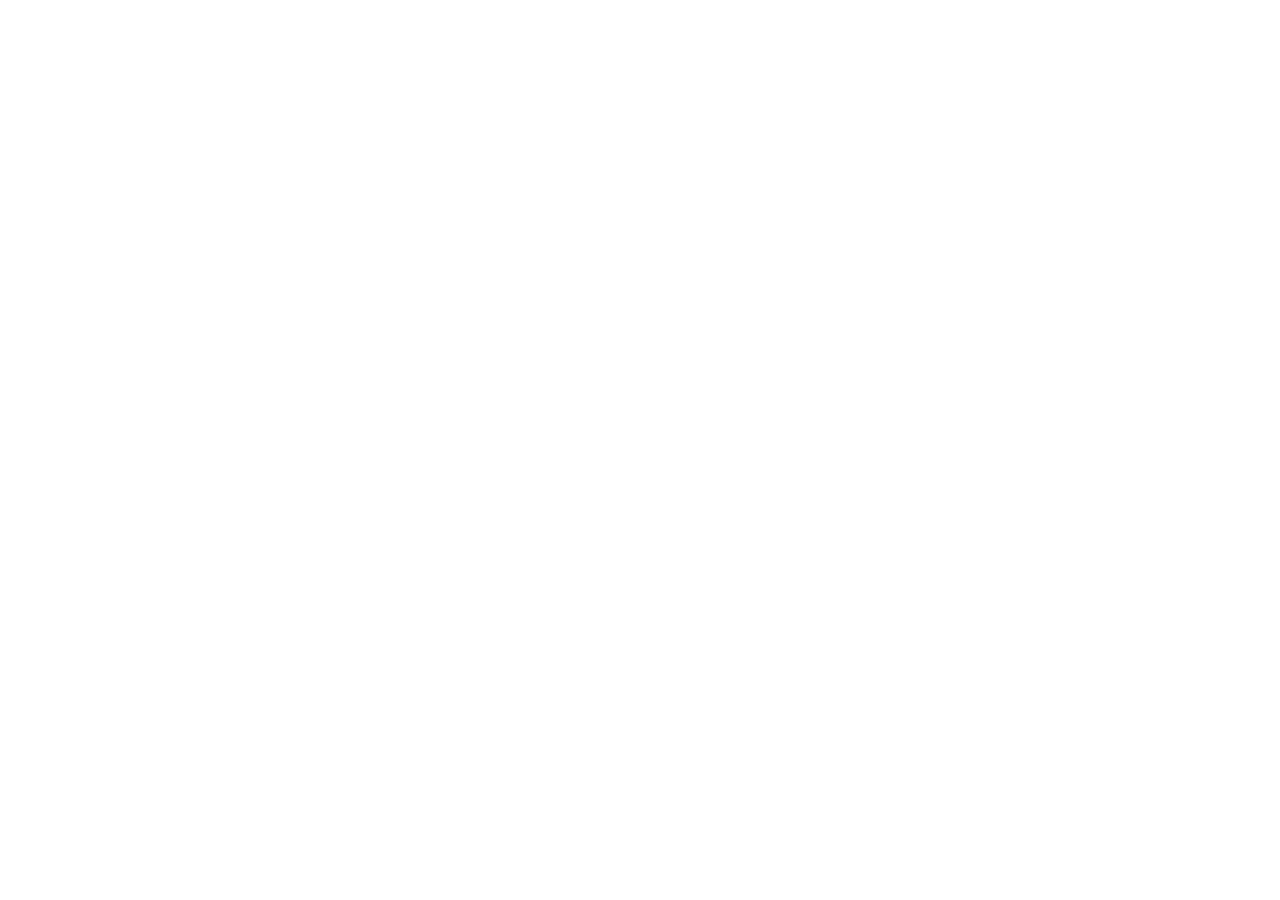
==== commit 78f7ee49: "🚀 en nog een keer de base" ====
--- a/index.html
+++ b/index.html
@@ -1,37 +1,49 @@
 <!DOCTYPE html>
 <html lang="en">
+
 <head>
-<meta charset="utf-8">
-<meta name="viewport" content="width=device-width, initial-scale=1">
-<title>Proxmox VE - Slidev</title>
-<link rel="stylesheet" href="https://fonts.googleapis.com/css2?family=Nunito+Sans:wght@200;400;600&family=Fira+Code:wght@200;400;600&display=swap" type="text/css">
-<link rel="preload" as="image" href="/forum_by_night.jpg">
-<link rel="preload" as="image" href="/proxmox-black-white-shade.png">
-<link rel="preload" as="image" href="/agenda-proxmox.png">
-<link rel="preload" as="image" href="/de-enshittification-logo.png">
-<link rel="preload" as="image" href="/helper-scripts.png">
-<link rel="preload" as="image" href="/synology.png">
-<link rel="preload" as="image" href="/home-assistant-social-media-logo-round.png">
-<link rel="preload" as="image" href="/pirate-and-flag.png">
-<link rel="preload" as="image" href="/arr-stack.png">
-<link rel="preload" as="image" href="/arr-flow.png">
-<link rel="preload" as="image" href="/NFS-op-Synology.jpg">
-<link rel="preload" as="image" href="/CTID.jpg">
-<link rel="preload" as="image" href="/that_s_all_folks.jpg">
-<link rel="icon" href="https://cdn.jsdelivr.net/gh/slidevjs/slidev/assets/favicon.png">
-<meta http-equiv="Content-Type" content="text/html; charset=UTF-8">
-<meta property="slidev:version" content="52.14.0">
-<meta name="description" content="&quot;## Proxmox VE\nself-hosted virtualisation platform ...\n\nGepresenteerd tijdens [domoticaGrunn](https://domoticagrunn.nl/) #48\n&quot;">
-<meta property="og:title" content="Proxmox VE - Slidev">
-<meta property="og:description" content="&quot;## Proxmox VE\nself-hosted virtualisation platform ...\n\nGepresenteerd tijdens [domoticaGrunn](https://domoticagrunn.nl/) #48\n&quot;">  <script type="module" crossorigin src="/assets/index-CC-iwQQU.js"></script>
-  <link rel="modulepreload" crossorigin href="/assets/modules/vue-CE-2AtBt.js">
-  <link rel="modulepreload" crossorigin href="/assets/modules/shiki-D66ZmSuy.js">
-  <link rel="stylesheet" crossorigin href="/assets/modules/shiki-UqVAgQbi.css">
-  <link rel="stylesheet" crossorigin href="/assets/index-CL4uBboR.css">
+  <meta charset="utf-8">
+  <meta name="viewport" content="width=device-width, initial-scale=1">
+  <title>Proxmox VE - Slidev</title>
+  <link rel="stylesheet"
+    href="https://fonts.googleapis.com/css2?family=Nunito+Sans:wght@200;400;600&family=Fira+Code:wght@200;400;600&display=swap"
+    type="text/css">
+  <link rel="preload" as="image" href="/proxmox-self-hosted-virtualisatie-platform/forum_by_night.jpg">
+  <link rel="preload" as="image" href="/proxmox-self-hosted-virtualisatie-platform/proxmox-black-white-shade.png">
+  <link rel="preload" as="image" href="/proxmox-self-hosted-virtualisatie-platform/agenda-proxmox.png">
+  <link rel="preload" as="image" href="/proxmox-self-hosted-virtualisatie-platform/de-enshittification-logo.png">
+  <link rel="preload" as="image" href="/proxmox-self-hosted-virtualisatie-platform/helper-scripts.png">
+  <link rel="preload" as="image" href="/proxmox-self-hosted-virtualisatie-platform/synology.png">
+  <link rel="preload" as="image"
+    href="/proxmox-self-hosted-virtualisatie-platform/home-assistant-social-media-logo-round.png">
+  <link rel="preload" as="image" href="/proxmox-self-hosted-virtualisatie-platform/pirate-and-flag.png">
+  <link rel="preload" as="image" href="/proxmox-self-hosted-virtualisatie-platform/arr-stack.png">
+  <link rel="preload" as="image" href="/proxmox-self-hosted-virtualisatie-platform/arr-flow.png">
+  <link rel="preload" as="image" href="/proxmox-self-hosted-virtualisatie-platform/NFS-op-Synology.jpg">
+  <link rel="preload" as="image" href="/proxmox-self-hosted-virtualisatie-platform/CTID.jpg">
+  <link rel="preload" as="image" href="/proxmox-self-hosted-virtualisatie-platform/that_s_all_folks.jpg">
+  <link rel="icon" href="https://cdn.jsdelivr.net/gh/slidevjs/slidev/assets/favicon.png">
+  <meta http-equiv="Content-Type" content="text/html; charset=UTF-8">
+  <meta property="slidev:version" content="52.14.0">
+  <meta name="description"
+    content="&quot;## Proxmox VE\nself-hosted virtualisation platform ...\n\nGepresenteerd tijdens [domoticaGrunn](https://domoticagrunn.nl/) #48\n&quot;">
+  <meta property="og:title" content="Proxmox VE - Slidev">
+  <meta property="og:description"
+    content="&quot;## Proxmox VE\nself-hosted virtualisation platform ...\n\nGepresenteerd tijdens [domoticaGrunn](https://domoticagrunn.nl/) #48\n&quot;">
+  <script type="module" crossorigin src="/proxmox-self-hosted-virtualisatie-platform/assets/index-BSCPBxz7.js"></script>
+  <link rel="modulepreload" crossorigin
+    href="/proxmox-self-hosted-virtualisatie-platform/assets/modules/vue-CE-2AtBt.js">
+  <link rel="modulepreload" crossorigin
+    href="/proxmox-self-hosted-virtualisatie-platform/assets/modules/shiki-D66ZmSuy.js">
+  <link rel="stylesheet" crossorigin
+    href="/proxmox-self-hosted-virtualisatie-platform/assets/modules/shiki-UqVAgQbi.css">
+  <link rel="stylesheet" crossorigin href="/proxmox-self-hosted-virtualisatie-platform/assets/index-CL4uBboR.css">
 </head>
+
 <body>
   <div id="app"></div>
   <div id="mermaid-rendering-container"></div>
-  
+
 </body>
-</html>
+
+</html>
